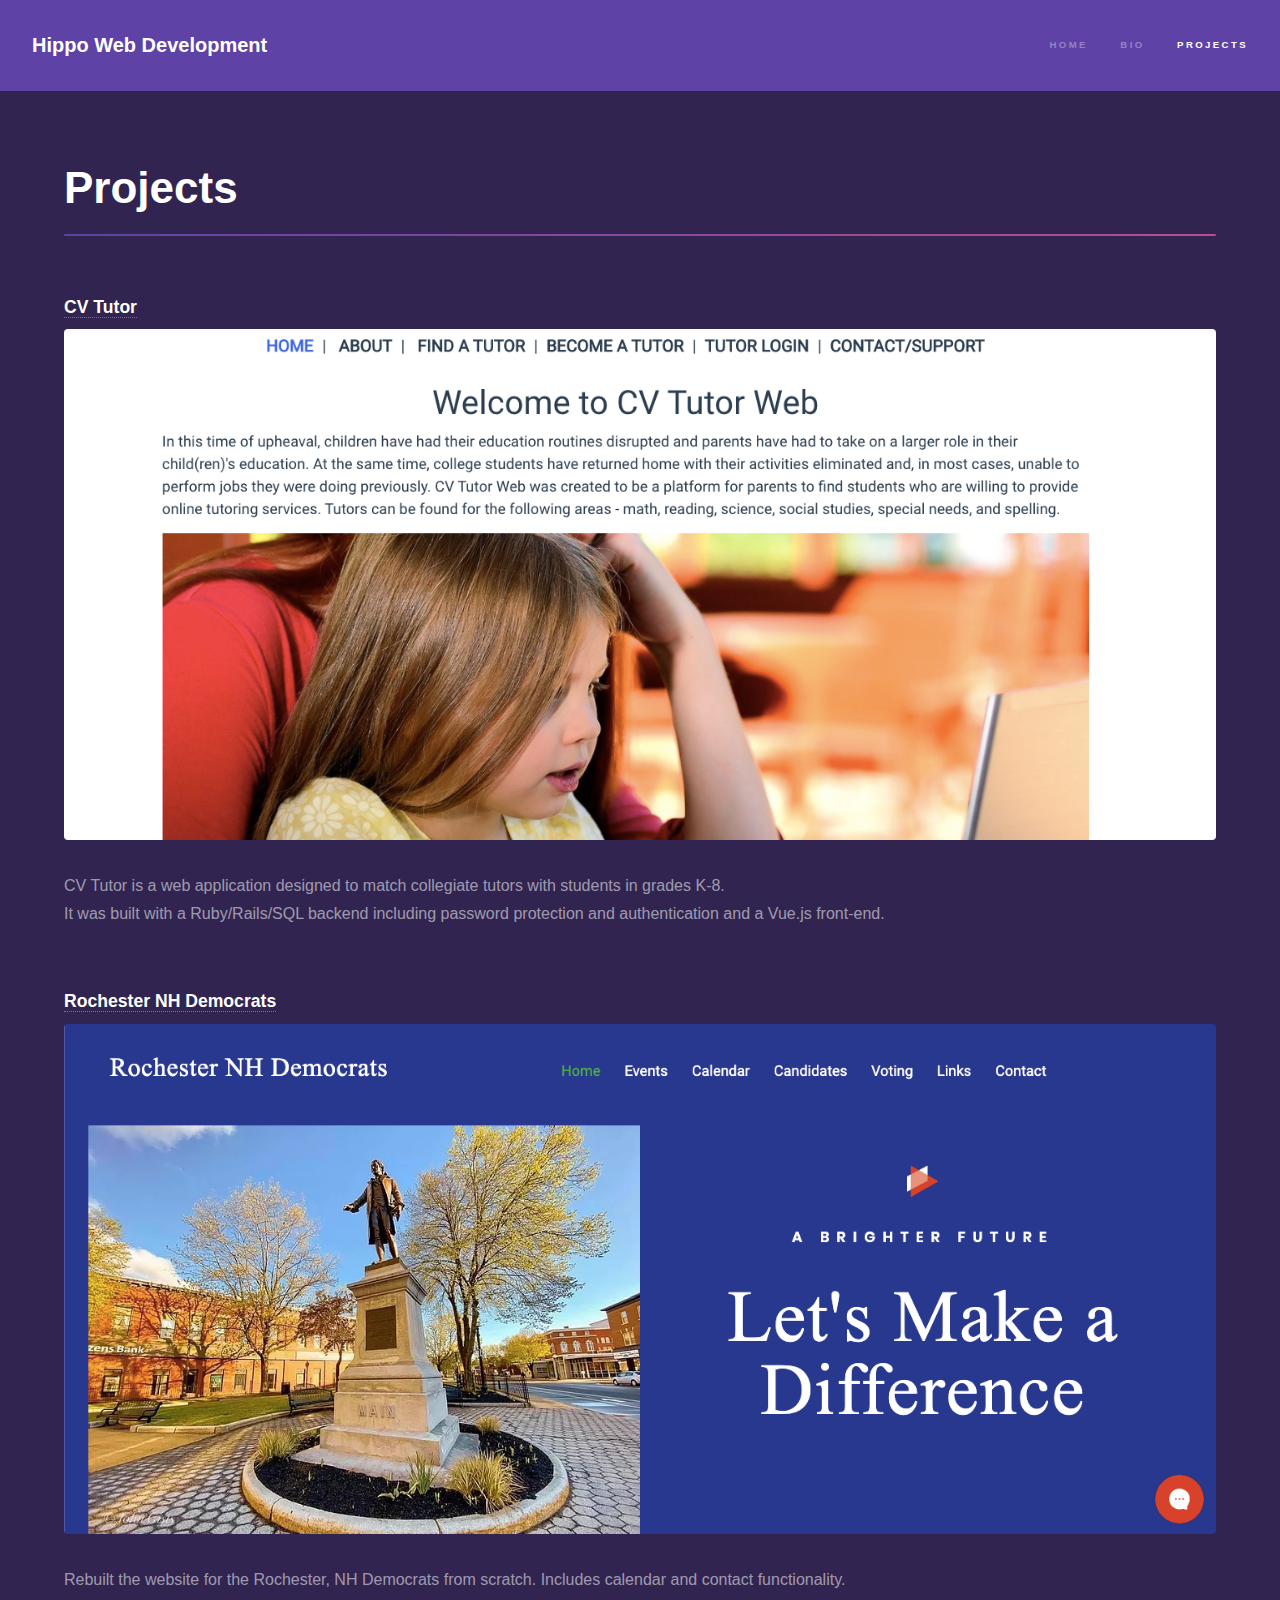
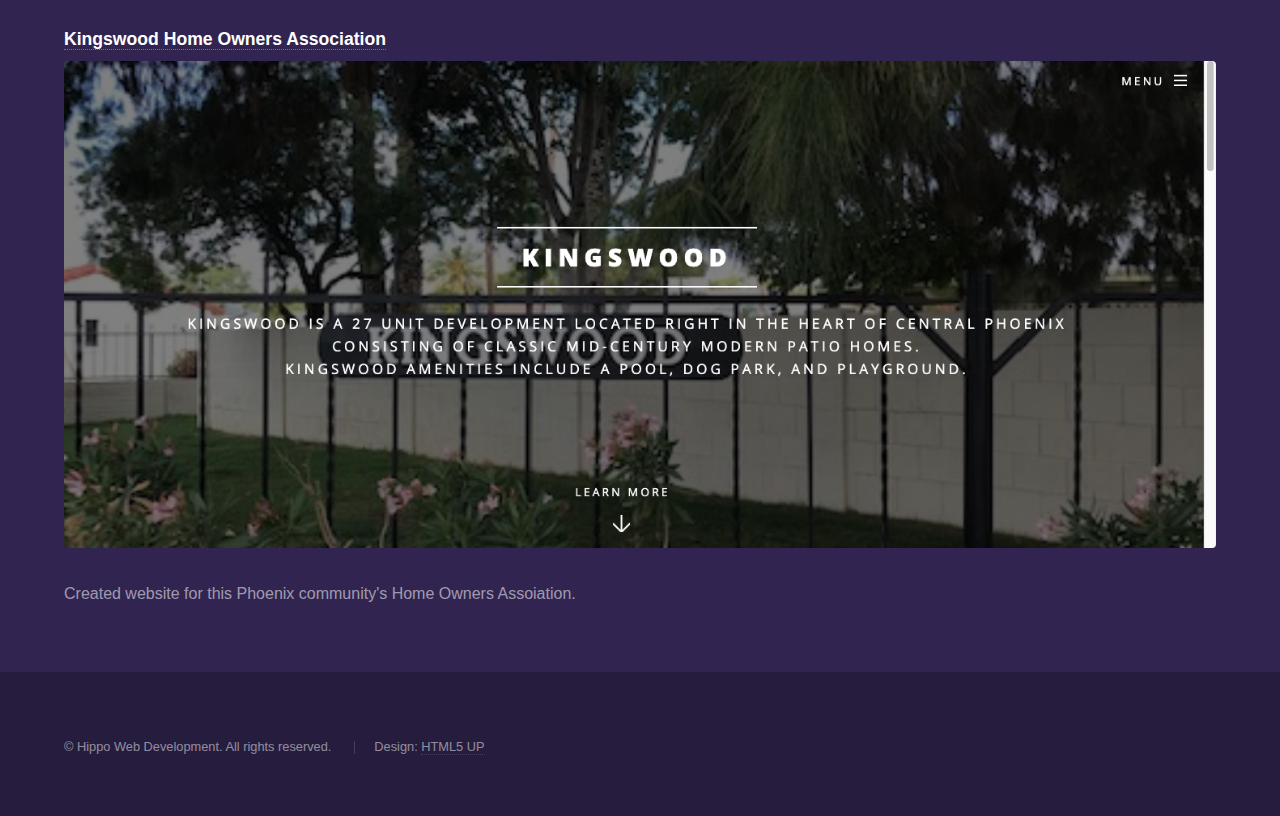
==== projects.html @ 461ee704 "Initial commit" ====
<!DOCTYPE html>
<!--
	Hyperspace by HTML5 UP
	html5up.net | @ajlkn
	Free for personal and commercial use under the CCA 3.0 license (html5up.net/license)
-->
<html>
	<head>
		<title>Bio</title>
		<meta charset="utf-8" />
		<meta
			name="viewport"
			content="width=device-width, initial-scale=1, user-scalable=no"
		/>
		<link rel="stylesheet" href="assets/css/main.css" />
		<noscript
			><link rel="stylesheet" href="assets/css/noscript.css"
		/></noscript>
	</head>
	<body class="is-preload">
		<!-- Header -->
		<header id="header">
			<a href="/" class="title">Hippo Web Development</a>
			<nav>
				<ul>
					<li><a href="/">Home</a></li>
					<li><a href="bio.html" >Bio</a></li>
					<li><a href="projects.html " class="active">Projects</a></li>
				</ul>
			</nav>
		</header>

		<!-- Wrapper -->
		<div id="wrapper">
			<!-- Main -->
			<section id="main" class="wrapper">
				<div class="inner">
          <h1 class="major">Projects</h1>
          <h3><a href="https://cv-tutor-web.netlify.app" target="_blank" rel="noopener noreferrer">CV Tutor</a></h3>
					<span class="image fit"
						><img src="images/CVTutorHome.png" alt=""
					/></span>
					<p>
						CV Tutor is a web application designed to match collegiate tutors
						with students in grades K-8. </br>
						It was built with a Ruby/Rails/SQL backend including password
						protection and authentication and a Vue.js front-end.
          </p>
        </br>
        <h3><a href="https://www.rochesternhdems.net" target="_blank" rel="noopener noreferrer">Rochester NH Democrats</a></h3>
        <span class="image fit"
        ><img src="images/RochesterDems.png" alt=""/></span>
          <p>
          Rebuilt the website for the Rochester, NH Democrats from scratch. Includes calendar and contact functionality.
          </p>
      </ br>
      <h3><a href="https://kingswoodHOA.netlify.app" target="_blank" rel="noopener noreferrer">
        Kingswood Home Owners Association</a></h3>
      <span class="image fit"
      ><img src="images/Kingswood.png" alt=""/></span>
        <p>
          Created website for this Phoenix community's Home Owners Assoiation.
        </p>
				</div>
			</section>
		</div>

		<!-- Footer -->
		<footer id="footer" class="wrapper alt" color="ffffff8c" >
			<div class="inner">
				<ul class="menu">
					<li>&copy; Hippo Web Development. All rights reserved.</li>
					<li>Design: <a href="http://html5up.net">HTML5 UP</a></li>
				</ul>
			</div>
		</footer>

		<!-- Scripts -->
		<script src="assets/js/jquery.min.js"></script>
		<script src="assets/js/jquery.scrollex.min.js"></script>
		<script src="assets/js/jquery.scrolly.min.js"></script>
		<script src="assets/js/browser.min.js"></script>
		<script src="assets/js/breakpoints.min.js"></script>
		<script src="assets/js/util.js"></script>
		<script src="assets/js/main.js"></script>
	</body>
</html>
---- assets/css/main.css ----
@import url(font-awesome.min.css);

/*
	Hyperspace by HTML5 UP
	html5up.net | @ajlkn
	Free for personal and commercial use under the CCA 3.0 license (html5up.net/license)
*/

html,
body,
div,
span,
applet,
object,
iframe,
h1,
h2,
h3,
h4,
h5,
h6,
p,
blockquote,
pre,
a,
abbr,
acronym,
address,
big,
cite,
code,
del,
dfn,
em,
img,
ins,
kbd,
q,
s,
samp,
small,
strike,
strong,
sub,
sup,
tt,
var,
b,
u,
i,
center,
dl,
dt,
dd,
ol,
ul,
li,
fieldset,
form,
label,
legend,
table,
caption,
tbody,
tfoot,
thead,
tr,
th,
td,
article,
aside,
canvas,
details,
embed,
figure,
figcaption,
footer,
header,
hgroup,
menu,
nav,
output,
ruby,
section,
summary,
time,
mark,
audio,
video {
	margin: 0;
	padding: 0;
	border: 0;
	font-size: 100%;
	font: inherit;
	vertical-align: baseline;
}

article,
aside,
details,
figcaption,
figure,
footer,
header,
hgroup,
menu,
nav,
section {
	display: block;
}

body {
	line-height: 1;
}

ol,
ul {
	list-style: none;
}

blockquote,
q {
	quotes: none;
}

blockquote:before,
blockquote:after,
q:before,
q:after {
	content: "";
	content: none;
}

table {
	border-collapse: collapse;
	border-spacing: 0;
}

body {
	-webkit-text-size-adjust: none;
}

mark {
	background-color: transparent;
	color: inherit;
}

input::-moz-focus-inner {
	border: 0;
	padding: 0;
}

input,
select,
textarea {
	-moz-appearance: none;
	-webkit-appearance: none;
	-ms-appearance: none;
	appearance: none;
}

/* Basic */

@-ms-viewport {
	width: device-width;
}

body {
	-ms-overflow-style: scrollbar;
}

@media screen and (max-width: 480px) {
	html,
	body {
		min-width: 320px;
	}
}

html {
	box-sizing: border-box;
}

*,
*:before,
*:after {
	box-sizing: inherit;
}

body {
	background: #312450;
}

body.is-preload *,
body.is-preload *:before,
body.is-preload *:after {
	-moz-animation: none !important;
	-webkit-animation: none !important;
	-ms-animation: none !important;
	animation: none !important;
	-moz-transition: none !important;
	-webkit-transition: none !important;
	-ms-transition: none !important;
	transition: none !important;
}

/* Type */

body,
input,
select,
textarea {
	color: rgba(255, 255, 255, 0.55);
	font-family: Arial, Helvetica, sans-serif;
	font-size: 16.5pt;
	font-weight: normal;
	line-height: 1.75;
}

@media screen and (max-width: 1680px) {
	body,
	input,
	select,
	textarea {
		font-size: 13pt;
	}
}

@media screen and (max-width: 1280px) {
	body,
	input,
	select,
	textarea {
		font-size: 12pt;
	}
}

@media screen and (max-width: 360px) {
	body,
	input,
	select,
	textarea {
		font-size: 11pt;
	}
}

a {
	-moz-transition: color 0.2s ease, border-bottom-color 0.2s ease;
	-webkit-transition: color 0.2s ease, border-bottom-color 0.2s ease;
	-ms-transition: color 0.2s ease, border-bottom-color 0.2s ease;
	transition: color 0.2s ease, border-bottom-color 0.2s ease;
	border-bottom: dotted 1px rgba(255, 255, 255, 0.35);
	color: inherit;
	text-decoration: none;
}

a:hover {
	border-bottom-color: transparent;
	color: #ffffff;
}

strong,
b {
	color: #ffffff;
	font-weight: bold;
}

em,
i {
	font-style: italic;
}

p {
	margin: 0 0 2em 0;
}

h1,
h2,
h3,
h4,
h5,
h6 {
	color: #ffffff;
	font-weight: bold;
	line-height: 1.5;
	margin: 0 0 0.5em 0;
}

h1 a,
h2 a,
h3 a,
h4 a,
h5 a,
h6 a {
	color: inherit;
	text-decoration: none;
}

h1 {
	font-size: 2.75em;
}

h1.major {
	margin: 0 0 1.3em 0;
	position: relative;
	padding-bottom: 0.35em;
}

h1.major:after {
	background-image: -moz-linear-gradient(to right, #5e42a6, #b74e91);
	background-image: -webkit-linear-gradient(to right, #5e42a6, #b74e91);
	background-image: -ms-linear-gradient(to right, #5e42a6, #b74e91);
	background-image: linear-gradient(to right, #5e42a6, #b74e91);
	-moz-transition: max-width 0.2s ease;
	-webkit-transition: max-width 0.2s ease;
	-ms-transition: max-width 0.2s ease;
	transition: max-width 0.2s ease;
	border-radius: 0.2em;
	bottom: 0;
	content: "";
	height: 0.05em;
	position: absolute;
	right: 0;
	width: 100%;
}

h2 {
	font-size: 1.75em;
}

h3 {
	font-size: 1.1em;
}

h4 {
	font-size: 1em;
}

h5 {
	font-size: 0.8em;
}

h6 {
	font-size: 0.6em;
}

@media screen and (max-width: 736px) {
	h1 {
		font-size: 2em;
	}

	h2 {
		font-size: 1.25em;
	}

	h3 {
		font-size: 1em;
	}

	h4 {
		font-size: 0.8em;
	}

	h5 {
		font-size: 0.6em;
	}

	h6 {
		font-size: 0.6em;
	}
}

sub {
	font-size: 0.8em;
	position: relative;
	top: 0.5em;
}

sup {
	font-size: 0.8em;
	position: relative;
	top: -0.5em;
}

blockquote {
	border-left: solid 4px rgba(255, 255, 255, 0.15);
	font-style: italic;
	margin: 0 0 2em 0;
	padding: 0.5em 0 0.5em 2em;
}

code {
	background: rgba(255, 255, 255, 0.05);
	border-radius: 0.25em;
	border: solid 1px rgba(255, 255, 255, 0.15);
	font-family: "Courier New", monospace;
	font-size: 0.9em;
	margin: 0 0.25em;
	padding: 0.25em 0.65em;
}

pre {
	-webkit-overflow-scrolling: touch;
	font-family: "Courier New", monospace;
	font-size: 0.9em;
	margin: 0 0 2em 0;
}

pre code {
	display: block;
	line-height: 1.75em;
	padding: 1em 1.5em;
	overflow-x: auto;
}

hr {
	border: 0;
	border-bottom: solid 1px rgba(255, 255, 255, 0.15);
	margin: 2em 0;
}

hr.major {
	margin: 3em 0;
}

.align-left {
	text-align: left;
}

.align-center {
	text-align: center;
}

.align-right {
	text-align: right;
}

/* Row */

.row {
	display: flex;
	flex-wrap: wrap;
	box-sizing: border-box;
	align-items: stretch;
}

.row > * {
	box-sizing: border-box;
}

.row.gtr-uniform > * > :last-child {
	margin-bottom: 0;
}

.row.aln-left {
	justify-content: flex-start;
}

.row.aln-center {
	justify-content: center;
}

.row.aln-right {
	justify-content: flex-end;
}

.row.aln-top {
	align-items: flex-start;
}

.row.aln-middle {
	align-items: center;
}

.row.aln-bottom {
	align-items: flex-end;
}

.row > .imp {
	order: -1;
}

.row > .col-1 {
	width: 8.3333333333%;
}

.row > .off-1 {
	margin-left: 8.3333333333%;
}

.row > .col-2 {
	width: 16.6666666667%;
}

.row > .off-2 {
	margin-left: 16.6666666667%;
}

.row > .col-3 {
	width: 25%;
}

.row > .off-3 {
	margin-left: 25%;
}

.row > .col-4 {
	width: 33.3333333333%;
}

.row > .off-4 {
	margin-left: 33.3333333333%;
}

.row > .col-5 {
	width: 41.6666666667%;
}

.row > .off-5 {
	margin-left: 41.6666666667%;
}

.row > .col-6 {
	width: 50%;
}

.row > .off-6 {
	margin-left: 50%;
}

.row > .col-7 {
	width: 58.3333333333%;
}

.row > .off-7 {
	margin-left: 58.3333333333%;
}

.row > .col-8 {
	width: 66.6666666667%;
}

.row > .off-8 {
	margin-left: 66.6666666667%;
}

.row > .col-9 {
	width: 75%;
}

.row > .off-9 {
	margin-left: 75%;
}

.row > .col-10 {
	width: 83.3333333333%;
}

.row > .off-10 {
	margin-left: 83.3333333333%;
}

.row > .col-11 {
	width: 91.6666666667%;
}

.row > .off-11 {
	margin-left: 91.6666666667%;
}

.row > .col-12 {
	width: 100%;
}

.row > .off-12 {
	margin-left: 100%;
}

.row.gtr-0 {
	margin-top: 0;
	margin-left: 0em;
}

.row.gtr-0 > * {
	padding: 0 0 0 0em;
}

.row.gtr-0.gtr-uniform {
	margin-top: 0em;
}

.row.gtr-0.gtr-uniform > * {
	padding-top: 0em;
}

.row.gtr-25 {
	margin-top: 0;
	margin-left: -0.375em;
}

.row.gtr-25 > * {
	padding: 0 0 0 0.375em;
}

.row.gtr-25.gtr-uniform {
	margin-top: -0.375em;
}

.row.gtr-25.gtr-uniform > * {
	padding-top: 0.375em;
}

.row.gtr-50 {
	margin-top: 0;
	margin-left: -0.75em;
}

.row.gtr-50 > * {
	padding: 0 0 0 0.75em;
}

.row.gtr-50.gtr-uniform {
	margin-top: -0.75em;
}

.row.gtr-50.gtr-uniform > * {
	padding-top: 0.75em;
}

.row {
	margin-top: 0;
	margin-left: -1.5em;
}

.row > * {
	padding: 0 0 0 1.5em;
}

.row.gtr-uniform {
	margin-top: -1.5em;
}

.row.gtr-uniform > * {
	padding-top: 1.5em;
}

.row.gtr-150 {
	margin-top: 0;
	margin-left: -2.25em;
}

.row.gtr-150 > * {
	padding: 0 0 0 2.25em;
}

.row.gtr-150.gtr-uniform {
	margin-top: -2.25em;
}

.row.gtr-150.gtr-uniform > * {
	padding-top: 2.25em;
}

.row.gtr-200 {
	margin-top: 0;
	margin-left: -3em;
}

.row.gtr-200 > * {
	padding: 0 0 0 3em;
}

.row.gtr-200.gtr-uniform {
	margin-top: -3em;
}

.row.gtr-200.gtr-uniform > * {
	padding-top: 3em;
}

@media screen and (max-width: 1680px) {
	.row {
		display: flex;
		flex-wrap: wrap;
		box-sizing: border-box;
		align-items: stretch;
	}

	.row > * {
		box-sizing: border-box;
	}

	.row.gtr-uniform > * > :last-child {
		margin-bottom: 0;
	}

	.row.aln-left {
		justify-content: flex-start;
	}

	.row.aln-center {
		justify-content: center;
	}

	.row.aln-right {
		justify-content: flex-end;
	}

	.row.aln-top {
		align-items: flex-start;
	}

	.row.aln-middle {
		align-items: center;
	}

	.row.aln-bottom {
		align-items: flex-end;
	}

	.row > .imp-xlarge {
		order: -1;
	}

	.row > .col-1-xlarge {
		width: 8.3333333333%;
	}

	.row > .off-1-xlarge {
		margin-left: 8.3333333333%;
	}

	.row > .col-2-xlarge {
		width: 16.6666666667%;
	}

	.row > .off-2-xlarge {
		margin-left: 16.6666666667%;
	}

	.row > .col-3-xlarge {
		width: 25%;
	}

	.row > .off-3-xlarge {
		margin-left: 25%;
	}

	.row > .col-4-xlarge {
		width: 33.3333333333%;
	}

	.row > .off-4-xlarge {
		margin-left: 33.3333333333%;
	}

	.row > .col-5-xlarge {
		width: 41.6666666667%;
	}

	.row > .off-5-xlarge {
		margin-left: 41.6666666667%;
	}

	.row > .col-6-xlarge {
		width: 50%;
	}

	.row > .off-6-xlarge {
		margin-left: 50%;
	}

	.row > .col-7-xlarge {
		width: 58.3333333333%;
	}

	.row > .off-7-xlarge {
		margin-left: 58.3333333333%;
	}

	.row > .col-8-xlarge {
		width: 66.6666666667%;
	}

	.row > .off-8-xlarge {
		margin-left: 66.6666666667%;
	}

	.row > .col-9-xlarge {
		width: 75%;
	}

	.row > .off-9-xlarge {
		margin-left: 75%;
	}

	.row > .col-10-xlarge {
		width: 83.3333333333%;
	}

	.row > .off-10-xlarge {
		margin-left: 83.3333333333%;
	}

	.row > .col-11-xlarge {
		width: 91.6666666667%;
	}

	.row > .off-11-xlarge {
		margin-left: 91.6666666667%;
	}

	.row > .col-12-xlarge {
		width: 100%;
	}

	.row > .off-12-xlarge {
		margin-left: 100%;
	}

	.row.gtr-0 {
		margin-top: 0;
		margin-left: 0em;
	}

	.row.gtr-0 > * {
		padding: 0 0 0 0em;
	}

	.row.gtr-0.gtr-uniform {
		margin-top: 0em;
	}

	.row.gtr-0.gtr-uniform > * {
		padding-top: 0em;
	}

	.row.gtr-25 {
		margin-top: 0;
		margin-left: -0.375em;
	}

	.row.gtr-25 > * {
		padding: 0 0 0 0.375em;
	}

	.row.gtr-25.gtr-uniform {
		margin-top: -0.375em;
	}

	.row.gtr-25.gtr-uniform > * {
		padding-top: 0.375em;
	}

	.row.gtr-50 {
		margin-top: 0;
		margin-left: -0.75em;
	}

	.row.gtr-50 > * {
		padding: 0 0 0 0.75em;
	}

	.row.gtr-50.gtr-uniform {
		margin-top: -0.75em;
	}

	.row.gtr-50.gtr-uniform > * {
		padding-top: 0.75em;
	}

	.row {
		margin-top: 0;
		margin-left: -1.5em;
	}

	.row > * {
		padding: 0 0 0 1.5em;
	}

	.row.gtr-uniform {
		margin-top: -1.5em;
	}

	.row.gtr-uniform > * {
		padding-top: 1.5em;
	}

	.row.gtr-150 {
		margin-top: 0;
		margin-left: -2.25em;
	}

	.row.gtr-150 > * {
		padding: 0 0 0 2.25em;
	}

	.row.gtr-150.gtr-uniform {
		margin-top: -2.25em;
	}

	.row.gtr-150.gtr-uniform > * {
		padding-top: 2.25em;
	}

	.row.gtr-200 {
		margin-top: 0;
		margin-left: -3em;
	}

	.row.gtr-200 > * {
		padding: 0 0 0 3em;
	}

	.row.gtr-200.gtr-uniform {
		margin-top: -3em;
	}

	.row.gtr-200.gtr-uniform > * {
		padding-top: 3em;
	}
}

@media screen and (max-width: 1280px) {
	.row {
		display: flex;
		flex-wrap: wrap;
		box-sizing: border-box;
		align-items: stretch;
	}

	.row > * {
		box-sizing: border-box;
	}

	.row.gtr-uniform > * > :last-child {
		margin-bottom: 0;
	}

	.row.aln-left {
		justify-content: flex-start;
	}

	.row.aln-center {
		justify-content: center;
	}

	.row.aln-right {
		justify-content: flex-end;
	}

	.row.aln-top {
		align-items: flex-start;
	}

	.row.aln-middle {
		align-items: center;
	}

	.row.aln-bottom {
		align-items: flex-end;
	}

	.row > .imp-large {
		order: -1;
	}

	.row > .col-1-large {
		width: 8.3333333333%;
	}

	.row > .off-1-large {
		margin-left: 8.3333333333%;
	}

	.row > .col-2-large {
		width: 16.6666666667%;
	}

	.row > .off-2-large {
		margin-left: 16.6666666667%;
	}

	.row > .col-3-large {
		width: 25%;
	}

	.row > .off-3-large {
		margin-left: 25%;
	}

	.row > .col-4-large {
		width: 33.3333333333%;
	}

	.row > .off-4-large {
		margin-left: 33.3333333333%;
	}

	.row > .col-5-large {
		width: 41.6666666667%;
	}

	.row > .off-5-large {
		margin-left: 41.6666666667%;
	}

	.row > .col-6-large {
		width: 50%;
	}

	.row > .off-6-large {
		margin-left: 50%;
	}

	.row > .col-7-large {
		width: 58.3333333333%;
	}

	.row > .off-7-large {
		margin-left: 58.3333333333%;
	}

	.row > .col-8-large {
		width: 66.6666666667%;
	}

	.row > .off-8-large {
		margin-left: 66.6666666667%;
	}

	.row > .col-9-large {
		width: 75%;
	}

	.row > .off-9-large {
		margin-left: 75%;
	}

	.row > .col-10-large {
		width: 83.3333333333%;
	}

	.row > .off-10-large {
		margin-left: 83.3333333333%;
	}

	.row > .col-11-large {
		width: 91.6666666667%;
	}

	.row > .off-11-large {
		margin-left: 91.6666666667%;
	}

	.row > .col-12-large {
		width: 100%;
	}

	.row > .off-12-large {
		margin-left: 100%;
	}

	.row.gtr-0 {
		margin-top: 0;
		margin-left: 0em;
	}

	.row.gtr-0 > * {
		padding: 0 0 0 0em;
	}

	.row.gtr-0.gtr-uniform {
		margin-top: 0em;
	}

	.row.gtr-0.gtr-uniform > * {
		padding-top: 0em;
	}

	.row.gtr-25 {
		margin-top: 0;
		margin-left: -0.375em;
	}

	.row.gtr-25 > * {
		padding: 0 0 0 0.375em;
	}

	.row.gtr-25.gtr-uniform {
		margin-top: -0.375em;
	}

	.row.gtr-25.gtr-uniform > * {
		padding-top: 0.375em;
	}

	.row.gtr-50 {
		margin-top: 0;
		margin-left: -0.75em;
	}

	.row.gtr-50 > * {
		padding: 0 0 0 0.75em;
	}

	.row.gtr-50.gtr-uniform {
		margin-top: -0.75em;
	}

	.row.gtr-50.gtr-uniform > * {
		padding-top: 0.75em;
	}

	.row {
		margin-top: 0;
		margin-left: -1.5em;
	}

	.row > * {
		padding: 0 0 0 1.5em;
	}

	.row.gtr-uniform {
		margin-top: -1.5em;
	}

	.row.gtr-uniform > * {
		padding-top: 1.5em;
	}

	.row.gtr-150 {
		margin-top: 0;
		margin-left: -2.25em;
	}

	.row.gtr-150 > * {
		padding: 0 0 0 2.25em;
	}

	.row.gtr-150.gtr-uniform {
		margin-top: -2.25em;
	}

	.row.gtr-150.gtr-uniform > * {
		padding-top: 2.25em;
	}

	.row.gtr-200 {
		margin-top: 0;
		margin-left: -3em;
	}

	.row.gtr-200 > * {
		padding: 0 0 0 3em;
	}

	.row.gtr-200.gtr-uniform {
		margin-top: -3em;
	}

	.row.gtr-200.gtr-uniform > * {
		padding-top: 3em;
	}
}

@media screen and (max-width: 980px) {
	.row {
		display: flex;
		flex-wrap: wrap;
		box-sizing: border-box;
		align-items: stretch;
	}

	.row > * {
		box-sizing: border-box;
	}

	.row.gtr-uniform > * > :last-child {
		margin-bottom: 0;
	}

	.row.aln-left {
		justify-content: flex-start;
	}

	.row.aln-center {
		justify-content: center;
	}

	.row.aln-right {
		justify-content: flex-end;
	}

	.row.aln-top {
		align-items: flex-start;
	}

	.row.aln-middle {
		align-items: center;
	}

	.row.aln-bottom {
		align-items: flex-end;
	}

	.row > .imp-medium {
		order: -1;
	}

	.row > .col-1-medium {
		width: 8.3333333333%;
	}

	.row > .off-1-medium {
		margin-left: 8.3333333333%;
	}

	.row > .col-2-medium {
		width: 16.6666666667%;
	}

	.row > .off-2-medium {
		margin-left: 16.6666666667%;
	}

	.row > .col-3-medium {
		width: 25%;
	}

	.row > .off-3-medium {
		margin-left: 25%;
	}

	.row > .col-4-medium {
		width: 33.3333333333%;
	}

	.row > .off-4-medium {
		margin-left: 33.3333333333%;
	}

	.row > .col-5-medium {
		width: 41.6666666667%;
	}

	.row > .off-5-medium {
		margin-left: 41.6666666667%;
	}

	.row > .col-6-medium {
		width: 50%;
	}

	.row > .off-6-medium {
		margin-left: 50%;
	}

	.row > .col-7-medium {
		width: 58.3333333333%;
	}

	.row > .off-7-medium {
		margin-left: 58.3333333333%;
	}

	.row > .col-8-medium {
		width: 66.6666666667%;
	}

	.row > .off-8-medium {
		margin-left: 66.6666666667%;
	}

	.row > .col-9-medium {
		width: 75%;
	}

	.row > .off-9-medium {
		margin-left: 75%;
	}

	.row > .col-10-medium {
		width: 83.3333333333%;
	}

	.row > .off-10-medium {
		margin-left: 83.3333333333%;
	}

	.row > .col-11-medium {
		width: 91.6666666667%;
	}

	.row > .off-11-medium {
		margin-left: 91.6666666667%;
	}

	.row > .col-12-medium {
		width: 100%;
	}

	.row > .off-12-medium {
		margin-left: 100%;
	}

	.row.gtr-0 {
		margin-top: 0;
		margin-left: 0em;
	}

	.row.gtr-0 > * {
		padding: 0 0 0 0em;
	}

	.row.gtr-0.gtr-uniform {
		margin-top: 0em;
	}

	.row.gtr-0.gtr-uniform > * {
		padding-top: 0em;
	}

	.row.gtr-25 {
		margin-top: 0;
		margin-left: -0.375em;
	}

	.row.gtr-25 > * {
		padding: 0 0 0 0.375em;
	}

	.row.gtr-25.gtr-uniform {
		margin-top: -0.375em;
	}

	.row.gtr-25.gtr-uniform > * {
		padding-top: 0.375em;
	}

	.row.gtr-50 {
		margin-top: 0;
		margin-left: -0.75em;
	}

	.row.gtr-50 > * {
		padding: 0 0 0 0.75em;
	}

	.row.gtr-50.gtr-uniform {
		margin-top: -0.75em;
	}

	.row.gtr-50.gtr-uniform > * {
		padding-top: 0.75em;
	}

	.row {
		margin-top: 0;
		margin-left: -1.5em;
	}

	.row > * {
		padding: 0 0 0 1.5em;
	}

	.row.gtr-uniform {
		margin-top: -1.5em;
	}

	.row.gtr-uniform > * {
		padding-top: 1.5em;
	}

	.row.gtr-150 {
		margin-top: 0;
		margin-left: -2.25em;
	}

	.row.gtr-150 > * {
		padding: 0 0 0 2.25em;
	}

	.row.gtr-150.gtr-uniform {
		margin-top: -2.25em;
	}

	.row.gtr-150.gtr-uniform > * {
		padding-top: 2.25em;
	}

	.row.gtr-200 {
		margin-top: 0;
		margin-left: -3em;
	}

	.row.gtr-200 > * {
		padding: 0 0 0 3em;
	}

	.row.gtr-200.gtr-uniform {
		margin-top: -3em;
	}

	.row.gtr-200.gtr-uniform > * {
		padding-top: 3em;
	}
}

@media screen and (max-width: 736px) {
	.row {
		display: flex;
		flex-wrap: wrap;
		box-sizing: border-box;
		align-items: stretch;
	}

	.row > * {
		box-sizing: border-box;
	}

	.row.gtr-uniform > * > :last-child {
		margin-bottom: 0;
	}

	.row.aln-left {
		justify-content: flex-start;
	}

	.row.aln-center {
		justify-content: center;
	}

	.row.aln-right {
		justify-content: flex-end;
	}

	.row.aln-top {
		align-items: flex-start;
	}

	.row.aln-middle {
		align-items: center;
	}

	.row.aln-bottom {
		align-items: flex-end;
	}

	.row > .imp-small {
		order: -1;
	}

	.row > .col-1-small {
		width: 8.3333333333%;
	}

	.row > .off-1-small {
		margin-left: 8.3333333333%;
	}

	.row > .col-2-small {
		width: 16.6666666667%;
	}

	.row > .off-2-small {
		margin-left: 16.6666666667%;
	}

	.row > .col-3-small {
		width: 25%;
	}

	.row > .off-3-small {
		margin-left: 25%;
	}

	.row > .col-4-small {
		width: 33.3333333333%;
	}

	.row > .off-4-small {
		margin-left: 33.3333333333%;
	}

	.row > .col-5-small {
		width: 41.6666666667%;
	}

	.row > .off-5-small {
		margin-left: 41.6666666667%;
	}

	.row > .col-6-small {
		width: 50%;
	}

	.row > .off-6-small {
		margin-left: 50%;
	}

	.row > .col-7-small {
		width: 58.3333333333%;
	}

	.row > .off-7-small {
		margin-left: 58.3333333333%;
	}

	.row > .col-8-small {
		width: 66.6666666667%;
	}

	.row > .off-8-small {
		margin-left: 66.6666666667%;
	}

	.row > .col-9-small {
		width: 75%;
	}

	.row > .off-9-small {
		margin-left: 75%;
	}

	.row > .col-10-small {
		width: 83.3333333333%;
	}

	.row > .off-10-small {
		margin-left: 83.3333333333%;
	}

	.row > .col-11-small {
		width: 91.6666666667%;
	}

	.row > .off-11-small {
		margin-left: 91.6666666667%;
	}

	.row > .col-12-small {
		width: 100%;
	}

	.row > .off-12-small {
		margin-left: 100%;
	}

	.row.gtr-0 {
		margin-top: 0;
		margin-left: 0em;
	}

	.row.gtr-0 > * {
		padding: 0 0 0 0em;
	}

	.row.gtr-0.gtr-uniform {
		margin-top: 0em;
	}

	.row.gtr-0.gtr-uniform > * {
		padding-top: 0em;
	}

	.row.gtr-25 {
		margin-top: 0;
		margin-left: -0.375em;
	}

	.row.gtr-25 > * {
		padding: 0 0 0 0.375em;
	}

	.row.gtr-25.gtr-uniform {
		margin-top: -0.375em;
	}

	.row.gtr-25.gtr-uniform > * {
		padding-top: 0.375em;
	}

	.row.gtr-50 {
		margin-top: 0;
		margin-left: -0.75em;
	}

	.row.gtr-50 > * {
		padding: 0 0 0 0.75em;
	}

	.row.gtr-50.gtr-uniform {
		margin-top: -0.75em;
	}

	.row.gtr-50.gtr-uniform > * {
		padding-top: 0.75em;
	}

	.row {
		margin-top: 0;
		margin-left: -1.5em;
	}

	.row > * {
		padding: 0 0 0 1.5em;
	}

	.row.gtr-uniform {
		margin-top: -1.5em;
	}

	.row.gtr-uniform > * {
		padding-top: 1.5em;
	}

	.row.gtr-150 {
		margin-top: 0;
		margin-left: -2.25em;
	}

	.row.gtr-150 > * {
		padding: 0 0 0 2.25em;
	}

	.row.gtr-150.gtr-uniform {
		margin-top: -2.25em;
	}

	.row.gtr-150.gtr-uniform > * {
		padding-top: 2.25em;
	}

	.row.gtr-200 {
		margin-top: 0;
		margin-left: -3em;
	}

	.row.gtr-200 > * {
		padding: 0 0 0 3em;
	}

	.row.gtr-200.gtr-uniform {
		margin-top: -3em;
	}

	.row.gtr-200.gtr-uniform > * {
		padding-top: 3em;
	}
}

@media screen and (max-width: 480px) {
	.row {
		display: flex;
		flex-wrap: wrap;
		box-sizing: border-box;
		align-items: stretch;
	}

	.row > * {
		box-sizing: border-box;
	}

	.row.gtr-uniform > * > :last-child {
		margin-bottom: 0;
	}

	.row.aln-left {
		justify-content: flex-start;
	}

	.row.aln-center {
		justify-content: center;
	}

	.row.aln-right {
		justify-content: flex-end;
	}

	.row.aln-top {
		align-items: flex-start;
	}

	.row.aln-middle {
		align-items: center;
	}

	.row.aln-bottom {
		align-items: flex-end;
	}

	.row > .imp-xsmall {
		order: -1;
	}

	.row > .col-1-xsmall {
		width: 8.3333333333%;
	}

	.row > .off-1-xsmall {
		margin-left: 8.3333333333%;
	}

	.row > .col-2-xsmall {
		width: 16.6666666667%;
	}

	.row > .off-2-xsmall {
		margin-left: 16.6666666667%;
	}

	.row > .col-3-xsmall {
		width: 25%;
	}

	.row > .off-3-xsmall {
		margin-left: 25%;
	}

	.row > .col-4-xsmall {
		width: 33.3333333333%;
	}

	.row > .off-4-xsmall {
		margin-left: 33.3333333333%;
	}

	.row > .col-5-xsmall {
		width: 41.6666666667%;
	}

	.row > .off-5-xsmall {
		margin-left: 41.6666666667%;
	}

	.row > .col-6-xsmall {
		width: 50%;
	}

	.row > .off-6-xsmall {
		margin-left: 50%;
	}

	.row > .col-7-xsmall {
		width: 58.3333333333%;
	}

	.row > .off-7-xsmall {
		margin-left: 58.3333333333%;
	}

	.row > .col-8-xsmall {
		width: 66.6666666667%;
	}

	.row > .off-8-xsmall {
		margin-left: 66.6666666667%;
	}

	.row > .col-9-xsmall {
		width: 75%;
	}

	.row > .off-9-xsmall {
		margin-left: 75%;
	}

	.row > .col-10-xsmall {
		width: 83.3333333333%;
	}

	.row > .off-10-xsmall {
		margin-left: 83.3333333333%;
	}

	.row > .col-11-xsmall {
		width: 91.6666666667%;
	}

	.row > .off-11-xsmall {
		margin-left: 91.6666666667%;
	}

	.row > .col-12-xsmall {
		width: 100%;
	}

	.row > .off-12-xsmall {
		margin-left: 100%;
	}

	.row.gtr-0 {
		margin-top: 0;
		margin-left: 0em;
	}

	.row.gtr-0 > * {
		padding: 0 0 0 0em;
	}

	.row.gtr-0.gtr-uniform {
		margin-top: 0em;
	}

	.row.gtr-0.gtr-uniform > * {
		padding-top: 0em;
	}

	.row.gtr-25 {
		margin-top: 0;
		margin-left: -0.375em;
	}

	.row.gtr-25 > * {
		padding: 0 0 0 0.375em;
	}

	.row.gtr-25.gtr-uniform {
		margin-top: -0.375em;
	}

	.row.gtr-25.gtr-uniform > * {
		padding-top: 0.375em;
	}

	.row.gtr-50 {
		margin-top: 0;
		margin-left: -0.75em;
	}

	.row.gtr-50 > * {
		padding: 0 0 0 0.75em;
	}

	.row.gtr-50.gtr-uniform {
		margin-top: -0.75em;
	}

	.row.gtr-50.gtr-uniform > * {
		padding-top: 0.75em;
	}

	.row {
		margin-top: 0;
		margin-left: -1.5em;
	}

	.row > * {
		padding: 0 0 0 1.5em;
	}

	.row.gtr-uniform {
		margin-top: -1.5em;
	}

	.row.gtr-uniform > * {
		padding-top: 1.5em;
	}

	.row.gtr-150 {
		margin-top: 0;
		margin-left: -2.25em;
	}

	.row.gtr-150 > * {
		padding: 0 0 0 2.25em;
	}

	.row.gtr-150.gtr-uniform {
		margin-top: -2.25em;
	}

	.row.gtr-150.gtr-uniform > * {
		padding-top: 2.25em;
	}

	.row.gtr-200 {
		margin-top: 0;
		margin-left: -3em;
	}

	.row.gtr-200 > * {
		padding: 0 0 0 3em;
	}

	.row.gtr-200.gtr-uniform {
		margin-top: -3em;
	}

	.row.gtr-200.gtr-uniform > * {
		padding-top: 3em;
	}
}

/* Box */

.box {
	border-radius: 0.25em;
	border: solid 1px rgba(255, 255, 255, 0.15);
	margin-bottom: 2em;
	padding: 1.5em;
}

.box > :last-child,
.box > :last-child > :last-child,
.box > :last-child > :last-child > :last-child {
	margin-bottom: 0;
}

.box.alt {
	border: 0;
	border-radius: 0;
	padding: 0;
}

/* Button */

input[type="submit"],
input[type="reset"],
input[type="button"],
button,
.button {
	-moz-appearance: none;
	-webkit-appearance: none;
	-ms-appearance: none;
	appearance: none;
	-moz-transition: border-color 0.2s ease;
	-webkit-transition: border-color 0.2s ease;
	-ms-transition: border-color 0.2s ease;
	transition: border-color 0.2s ease;
	background-color: transparent;
	border: solid 1px !important;
	border-color: rgba(255, 255, 255, 0.15) !important;
	border-radius: 3em;
	color: #ffffff !important;
	cursor: pointer;
	display: inline-block;
	font-size: 0.6em;
	font-weight: bold;
	height: calc(4.75em + 2px);
	letter-spacing: 0.25em;
	line-height: 4.75em;
	outline: 0;
	padding: 0 3.75em;
	position: relative;
	text-align: center;
	text-decoration: none;
	text-transform: uppercase;
	white-space: nowrap;
}

input[type="submit"]:after,
input[type="reset"]:after,
input[type="button"]:after,
button:after,
.button:after {
	-moz-transform: scale(0.25);
	-webkit-transform: scale(0.25);
	-ms-transform: scale(0.25);
	transform: scale(0.25);
	pointer-events: none;
	-moz-transition: opacity 0.2s ease, -moz-transform 0.2s ease;
	-webkit-transition: opacity 0.2s ease, -webkit-transform 0.2s ease;
	-ms-transition: opacity 0.2s ease, -ms-transform 0.2s ease;
	transition: opacity 0.2s ease, transform 0.2s ease;
	background: #ffffff;
	border-radius: 3em;
	content: "";
	height: 100%;
	left: 0;
	opacity: 0;
	position: absolute;
	top: 0;
	width: 100%;
}

input[type="submit"].icon:before,
input[type="reset"].icon:before,
input[type="button"].icon:before,
button.icon:before,
.button.icon:before {
	margin-right: 0.75em;
}

input[type="submit"].fit,
input[type="reset"].fit,
input[type="button"].fit,
button.fit,
.button.fit {
	width: 100%;
}

input[type="submit"].small,
input[type="reset"].small,
input[type="button"].small,
button.small,
.button.small {
	font-size: 0.4em;
}

input[type="submit"].large,
input[type="reset"].large,
input[type="button"].large,
button.large,
.button.large {
	font-size: 0.8em;
}

input[type="submit"].primary,
input[type="reset"].primary,
input[type="button"].primary,
button.primary,
.button.primary {
	background-color: #ffffff;
	color: #312450 !important;
}

input[type="submit"].primary:after,
input[type="reset"].primary:after,
input[type="button"].primary:after,
button.primary:after,
.button.primary:after {
	display: none;
}

input[type="submit"].disabled,
input[type="submit"]:disabled,
input[type="reset"].disabled,
input[type="reset"]:disabled,
input[type="button"].disabled,
input[type="button"]:disabled,
button.disabled,
button:disabled,
.button.disabled,
.button:disabled {
	cursor: default;
	opacity: 0.5;
	pointer-events: none;
}

input[type="submit"]:hover,
input[type="reset"]:hover,
input[type="button"]:hover,
button:hover,
.button:hover {
	border-color: rgba(255, 255, 255, 0.55) !important;
}

input[type="submit"]:hover:after,
input[type="reset"]:hover:after,
input[type="button"]:hover:after,
button:hover:after,
.button:hover:after {
	opacity: 0.05;
	-moz-transform: scale(1);
	-webkit-transform: scale(1);
	-ms-transform: scale(1);
	transform: scale(1);
}

input[type="submit"]:hover:active,
input[type="reset"]:hover:active,
input[type="button"]:hover:active,
button:hover:active,
.button:hover:active {
	border-color: #ffffff !important;
}

input[type="submit"]:hover:active:after,
input[type="reset"]:hover:active:after,
input[type="button"]:hover:active:after,
button:hover:active:after,
.button:hover:active:after {
	opacity: 0.1;
}

/* Features */

.features {
	display: -moz-flex;
	display: -webkit-flex;
	display: -ms-flex;
	display: flex;
	-moz-flex-wrap: wrap;
	-webkit-flex-wrap: wrap;
	-ms-flex-wrap: wrap;
	flex-wrap: wrap;
	border-radius: 0.25em;
	border: solid 1px rgba(255, 255, 255, 0.15);
	background: rgba(255, 255, 255, 0.05);
	margin: 0 0 2em 0;
}

.features section {
	padding: 3.5em 3em 1em 7em;
	width: 50%;
	border-top: solid 1px rgba(255, 255, 255, 0.15);
	position: relative;
}

.features section:nth-child(-n + 2) {
	border-top-width: 0;
}

.features section:nth-child(2n) {
	border-left: solid 1px rgba(255, 255, 255, 0.15);
}

.features section .icon {
	-moz-transition: opacity 0.5s ease, -moz-transform 0.5s ease;
	-webkit-transition: opacity 0.5s ease, -webkit-transform 0.5s ease;
	-ms-transition: opacity 0.5s ease, -ms-transform 0.5s ease;
	transition: opacity 0.5s ease, transform 0.5s ease;
	-moz-transition-delay: 1s;
	-webkit-transition-delay: 1s;
	-ms-transition-delay: 1s;
	transition-delay: 1s;
	-moz-transform: scale(1);
	-webkit-transform: scale(1);
	-ms-transform: scale(1);
	transform: scale(1);
	position: absolute;
	left: 3em;
	top: 3em;
	opacity: 1;
}

.features section:nth-child(1) .icon {
	-moz-transition-delay: 0.15s;
	-webkit-transition-delay: 0.15s;
	-ms-transition-delay: 0.15s;
	transition-delay: 0.15s;
}

.features section:nth-child(2) .icon {
	-moz-transition-delay: 0.3s;
	-webkit-transition-delay: 0.3s;
	-ms-transition-delay: 0.3s;
	transition-delay: 0.3s;
}

.features section:nth-child(3) .icon {
	-moz-transition-delay: 0.45s;
	-webkit-transition-delay: 0.45s;
	-ms-transition-delay: 0.45s;
	transition-delay: 0.45s;
}

.features section:nth-child(4) .icon {
	-moz-transition-delay: 0.6s;
	-webkit-transition-delay: 0.6s;
	-ms-transition-delay: 0.6s;
	transition-delay: 0.6s;
}

.features section:nth-child(5) .icon {
	-moz-transition-delay: 0.75s;
	-webkit-transition-delay: 0.75s;
	-ms-transition-delay: 0.75s;
	transition-delay: 0.75s;
}

.features section:nth-child(6) .icon {
	-moz-transition-delay: 0.9s;
	-webkit-transition-delay: 0.9s;
	-ms-transition-delay: 0.9s;
	transition-delay: 0.9s;
}

.features section:nth-child(7) .icon {
	-moz-transition-delay: 1.05s;
	-webkit-transition-delay: 1.05s;
	-ms-transition-delay: 1.05s;
	transition-delay: 1.05s;
}

.features section:nth-child(8) .icon {
	-moz-transition-delay: 1.2s;
	-webkit-transition-delay: 1.2s;
	-ms-transition-delay: 1.2s;
	transition-delay: 1.2s;
}

.features section:nth-child(9) .icon {
	-moz-transition-delay: 1.35s;
	-webkit-transition-delay: 1.35s;
	-ms-transition-delay: 1.35s;
	transition-delay: 1.35s;
}

.features section:nth-child(10) .icon {
	-moz-transition-delay: 1.5s;
	-webkit-transition-delay: 1.5s;
	-ms-transition-delay: 1.5s;
	transition-delay: 1.5s;
}

.features section:nth-child(11) .icon {
	-moz-transition-delay: 1.65s;
	-webkit-transition-delay: 1.65s;
	-ms-transition-delay: 1.65s;
	transition-delay: 1.65s;
}

.features section:nth-child(12) .icon {
	-moz-transition-delay: 1.8s;
	-webkit-transition-delay: 1.8s;
	-ms-transition-delay: 1.8s;
	transition-delay: 1.8s;
}

.features section:nth-child(13) .icon {
	-moz-transition-delay: 1.95s;
	-webkit-transition-delay: 1.95s;
	-ms-transition-delay: 1.95s;
	transition-delay: 1.95s;
}

.features section:nth-child(14) .icon {
	-moz-transition-delay: 2.1s;
	-webkit-transition-delay: 2.1s;
	-ms-transition-delay: 2.1s;
	transition-delay: 2.1s;
}

.features section:nth-child(15) .icon {
	-moz-transition-delay: 2.25s;
	-webkit-transition-delay: 2.25s;
	-ms-transition-delay: 2.25s;
	transition-delay: 2.25s;
}

.features section:nth-child(16) .icon {
	-moz-transition-delay: 2.4s;
	-webkit-transition-delay: 2.4s;
	-ms-transition-delay: 2.4s;
	transition-delay: 2.4s;
}

.features section:nth-child(17) .icon {
	-moz-transition-delay: 2.55s;
	-webkit-transition-delay: 2.55s;
	-ms-transition-delay: 2.55s;
	transition-delay: 2.55s;
}

.features section:nth-child(18) .icon {
	-moz-transition-delay: 2.7s;
	-webkit-transition-delay: 2.7s;
	-ms-transition-delay: 2.7s;
	transition-delay: 2.7s;
}

.features section:nth-child(19) .icon {
	-moz-transition-delay: 2.85s;
	-webkit-transition-delay: 2.85s;
	-ms-transition-delay: 2.85s;
	transition-delay: 2.85s;
}

.features section:nth-child(20) .icon {
	-moz-transition-delay: 3s;
	-webkit-transition-delay: 3s;
	-ms-transition-delay: 3s;
	transition-delay: 3s;
}

.features.inactive section .icon {
	-moz-transform: scale(0.5);
	-webkit-transform: scale(0.5);
	-ms-transform: scale(0.5);
	transform: scale(0.5);
	opacity: 0;
}

@media screen and (max-width: 980px) {
	.features {
		display: block;
	}

	.features section {
		border-top-width: 1px !important;
		border-left-width: 0 !important;
		width: 100%;
	}

	.features section:first-child {
		border-top-width: 0 !important;
	}
}

@media screen and (max-width: 736px) {
	.features section {
		padding: 2.5em 1.5em 0.1em 5.5em;
	}

	.features section .icon {
		left: 1.5em;
		top: 2em;
	}
}

@media screen and (max-width: 480px) {
	.features section {
		padding: 2em 1.5em 0.1em 1.5em;
	}

	.features section .icon {
		left: 0;
		position: relative;
		top: 0;
	}
}

/* Form */

form {
	margin: 0 0 2em 0;
}

form > :last-child {
	margin-bottom: 0;
}

form > .fields {
	display: -moz-flex;
	display: -webkit-flex;
	display: -ms-flex;
	display: flex;
	-moz-flex-wrap: wrap;
	-webkit-flex-wrap: wrap;
	-ms-flex-wrap: wrap;
	flex-wrap: wrap;
	width: calc(100% + 3em);
	margin: -1.5em 0 2em -1.5em;
}

form > .fields > .field {
	-moz-flex-grow: 0;
	-webkit-flex-grow: 0;
	-ms-flex-grow: 0;
	flex-grow: 0;
	-moz-flex-shrink: 0;
	-webkit-flex-shrink: 0;
	-ms-flex-shrink: 0;
	flex-shrink: 0;
	padding: 1.5em 0 0 1.5em;
	width: calc(100% - 1.5em);
}

form > .fields > .field.half {
	width: calc(50% - 0.75em);
}

form > .fields > .field.third {
	width: calc(100% / 3 - 0.5em);
}

form > .fields > .field.quarter {
	width: calc(25% - 0.375em);
}

@media screen and (max-width: 480px) {
	form > .fields {
		width: calc(100% + 3em);
		margin: -1.5em 0 2em -1.5em;
	}

	form > .fields > .field {
		padding: 1.5em 0 0 1.5em;
		width: calc(100% - 1.5em);
	}

	form > .fields > .field.half {
		width: calc(100% - 1.5em);
	}

	form > .fields > .field.third {
		width: calc(100% - 1.5em);
	}

	form > .fields > .field.quarter {
		width: calc(100% - 1.5em);
	}
}

label {
	color: #ffffff;
	font-weight: bold;
	line-height: 1.5;
	margin: 0 0 0.7em 0;
	display: block;
	font-size: 1.1em;
}

input[type="text"],
input[type="password"],
input[type="email"],
input[type="tel"],
select,
textarea {
	-moz-appearance: none;
	-webkit-appearance: none;
	-ms-appearance: none;
	appearance: none;
	background: rgba(255, 255, 255, 0.05);
	border-radius: 0.25em;
	border: none;
	border: solid 1px rgba(255, 255, 255, 0.15);
	color: inherit;
	display: block;
	outline: 0;
	padding: 0 1em;
	text-decoration: none;
	width: 100%;
}

input[type="text"]:invalid,
input[type="password"]:invalid,
input[type="email"]:invalid,
input[type="tel"]:invalid,
select:invalid,
textarea:invalid {
	box-shadow: none;
}

input[type="text"]:focus,
input[type="password"]:focus,
input[type="email"]:focus,
input[type="tel"]:focus,
select:focus,
textarea:focus {
	border-color: #ffffff;
	box-shadow: 0 0 0 1px #ffffff;
}

select {
	background-image: url("data:image/svg+xml;charset=utf8,%3Csvg xmlns='http://www.w3.org/2000/svg' width='40' height='40' preserveAspectRatio='none' viewBox='0 0 40 40'%3E%3Cpath d='M9.4,12.3l10.4,10.4l10.4-10.4c0.2-0.2,0.5-0.4,0.9-0.4c0.3,0,0.6,0.1,0.9,0.4l3.3,3.3c0.2,0.2,0.4,0.5,0.4,0.9 c0,0.4-0.1,0.6-0.4,0.9L20.7,31.9c-0.2,0.2-0.5,0.4-0.9,0.4c-0.3,0-0.6-0.1-0.9-0.4L4.3,17.3c-0.2-0.2-0.4-0.5-0.4-0.9 c0-0.4,0.1-0.6,0.4-0.9l3.3-3.3c0.2-0.2,0.5-0.4,0.9-0.4S9.1,12.1,9.4,12.3z' fill='rgba(255, 255, 255, 0.15)' /%3E%3C/svg%3E");
	background-size: 1.25rem;
	background-repeat: no-repeat;
	background-position: calc(100% - 1rem) center;
	height: 2.75em;
	padding-right: 2.75em;
	text-overflow: ellipsis;
}

select option {
	color: #ffffff;
	background: #312450;
}

select:focus::-ms-value {
	background-color: transparent;
}

select::-ms-expand {
	display: none;
}

input[type="text"],
input[type="password"],
input[type="email"],
select {
	height: 2.75em;
}

textarea {
	padding: 0.75em 1em;
}

body.is-ie textarea {
	min-height: 10em;
}

input[type="checkbox"],
input[type="radio"] {
	-moz-appearance: none;
	-webkit-appearance: none;
	-ms-appearance: none;
	appearance: none;
	display: block;
	float: left;
	margin-right: -2em;
	opacity: 0;
	width: 1em;
	z-index: -1;
}

input[type="checkbox"] + label,
input[type="radio"] + label {
	text-decoration: none;
	color: rgba(255, 255, 255, 0.55);
	cursor: pointer;
	display: inline-block;
	font-size: 1em;
	font-weight: normal;
	padding-left: 2.4em;
	padding-right: 0.75em;
	position: relative;
}

input[type="checkbox"] + label:before,
input[type="radio"] + label:before {
	-moz-osx-font-smoothing: grayscale;
	-webkit-font-smoothing: antialiased;
	font-family: FontAwesome;
	font-style: normal;
	font-weight: normal;
	text-transform: none !important;
}

input[type="checkbox"] + label:before,
input[type="radio"] + label:before {
	background: rgba(255, 255, 255, 0.05);
	border-radius: 0.25em;
	border: solid 1px rgba(255, 255, 255, 0.15);
	content: "";
	display: inline-block;
	height: 1.65em;
	left: 0;
	line-height: 1.58125em;
	position: absolute;
	text-align: center;
	top: 0;
	width: 1.65em;
}

input[type="checkbox"]:checked + label:before,
input[type="radio"]:checked + label:before {
	background: #ffffff;
	border-color: #ffffff;
	color: #b74e91;
	content: "\f00c";
}

input[type="checkbox"]:focus + label:before,
input[type="radio"]:focus + label:before {
	border-color: #ffffff;
	box-shadow: 0 0 0 1px #ffffff;
}

input[type="checkbox"] + label:before {
	border-radius: 0.25em;
}

input[type="radio"] + label:before {
	border-radius: 100%;
}

::-webkit-input-placeholder {
	color: rgba(255, 255, 255, 0.35) !important;
	opacity: 1;
}

:-moz-placeholder {
	color: rgba(255, 255, 255, 0.35) !important;
	opacity: 1;
}

::-moz-placeholder {
	color: rgba(255, 255, 255, 0.35) !important;
	opacity: 1;
}

:-ms-input-placeholder {
	color: rgba(255, 255, 255, 0.35) !important;
	opacity: 1;
}

/* Icon */

.icon {
	text-decoration: none;
	border-bottom: none;
	position: relative;
}

.icon:before {
	-moz-osx-font-smoothing: grayscale;
	-webkit-font-smoothing: antialiased;
	font-family: FontAwesome;
	font-style: normal;
	font-weight: normal;
	text-transform: none !important;
}

.icon > .label {
	display: none;
}

.icon.major {
	width: 2.5em;
	height: 2.5em;
	display: block;
	background: #ffffff;
	border-radius: 100%;
	color: #312450;
	text-align: center;
	line-height: 2.5em;
	margin: 0 0 1.3em 0;
}

.icon.major:before {
	font-size: 1.25em;
}

.wrapper.style1 .icon.major:before {
	color: #5e42a6;
}

.wrapper.style1-alt .icon.major:before {
	color: #493382;
}

.wrapper.style2 .icon.major:before {
	color: #5052b5;
}

.wrapper.style2-alt .icon.major:before {
	color: #3e4094;
}

.wrapper.style3 .icon.major:before {
	color: #b74e91;
}

.wrapper.style3-alt .icon.major:before {
	color: #953d75;
}

/* Image */

.image {
	border-radius: 0.25em;
	border: 0;
	display: inline-block;
	position: relative;
}

.image img {
	border-radius: 0.25em;
	display: block;
}

.image.left,
.image.right {
	max-width: 35%;
}

.image.left img,
.image.right img {
	width: 100%;
}

.image.left {
	float: left;
	margin: 0 1.5em 1em 0;
	top: 0.25em;
}

.image.right {
	float: right;
	margin: 0 0 1em 1.5em;
	top: 0.25em;
}

.image.fit {
	display: block;
	margin: 0 0 2em 0;
	width: 100%;
}

.image.fit img {
	width: 100%;
}

.image.main {
	display: block;
	margin: 0 0 3em 0;
	width: 100%;
}

.image.main img {
	width: 100%;
}

/* List */

ol {
	list-style: decimal;
	margin: 0 0 2em 0;
	padding-left: 1.25em;
}

ol li {
	padding-left: 0.25em;
}

ul {
	list-style: disc;
	margin: 0 0 2em 0;
	padding-left: 1em;
}

ul li {
	padding-left: 0.5em;
}

ul.alt {
	list-style: none;
	padding-left: 0;
}

ul.alt li {
	border-top: solid 1px rgba(255, 255, 255, 0.15);
	padding: 0.5em 0;
}

ul.alt li:first-child {
	border-top: 0;
	padding-top: 0;
}

dl {
	margin: 0 0 2em 0;
}

dl dt {
	display: block;
	font-weight: bold;
	margin: 0 0 1em 0;
}

dl dd {
	margin-left: 2em;
}

/* Actions */

ul.actions {
	display: -moz-flex;
	display: -webkit-flex;
	display: -ms-flex;
	display: flex;
	cursor: default;
	list-style: none;
	margin-left: -1em;
	padding-left: 0;
}

ul.actions li {
	padding: 0 0 0 1em;
	vertical-align: middle;
}

ul.actions.special {
	-moz-justify-content: center;
	-webkit-justify-content: center;
	-ms-justify-content: center;
	justify-content: center;
	width: 100%;
	margin-left: 0;
}

ul.actions.special li:first-child {
	padding-left: 0;
}

ul.actions.stacked {
	-moz-flex-direction: column;
	-webkit-flex-direction: column;
	-ms-flex-direction: column;
	flex-direction: column;
	margin-left: 0;
}

ul.actions.stacked li {
	padding: 1.3em 0 0 0;
}

ul.actions.stacked li:first-child {
	padding-top: 0;
}

ul.actions.fit {
	width: calc(100% + 1em);
}

ul.actions.fit li {
	-moz-flex-grow: 1;
	-webkit-flex-grow: 1;
	-ms-flex-grow: 1;
	flex-grow: 1;
	-moz-flex-shrink: 1;
	-webkit-flex-shrink: 1;
	-ms-flex-shrink: 1;
	flex-shrink: 1;
	width: 100%;
}

ul.actions.fit li > * {
	width: 100%;
}

ul.actions.fit.stacked {
	width: 100%;
}

@media screen and (max-width: 480px) {
	ul.actions:not(.fixed) {
		-moz-flex-direction: column;
		-webkit-flex-direction: column;
		-ms-flex-direction: column;
		flex-direction: column;
		margin-left: 0;
		width: 100% !important;
	}

	ul.actions:not(.fixed) li {
		-moz-flex-grow: 1;
		-webkit-flex-grow: 1;
		-ms-flex-grow: 1;
		flex-grow: 1;
		-moz-flex-shrink: 1;
		-webkit-flex-shrink: 1;
		-ms-flex-shrink: 1;
		flex-shrink: 1;
		padding: 1em 0 0 0;
		text-align: center;
		width: 100%;
	}

	ul.actions:not(.fixed) li > * {
		width: 100%;
	}

	ul.actions:not(.fixed) li:first-child {
		padding-top: 0;
	}

	ul.actions:not(.fixed) li input[type="submit"],
	ul.actions:not(.fixed) li input[type="reset"],
	ul.actions:not(.fixed) li input[type="button"],
	ul.actions:not(.fixed) li button,
	ul.actions:not(.fixed) li .button {
		width: 100%;
	}

	ul.actions:not(.fixed) li input[type="submit"].icon:before,
	ul.actions:not(.fixed) li input[type="reset"].icon:before,
	ul.actions:not(.fixed) li input[type="button"].icon:before,
	ul.actions:not(.fixed) li button.icon:before,
	ul.actions:not(.fixed) li .button.icon:before {
		margin-left: -0.5rem;
	}
}

/* Contact */

ul.contact {
	list-style: none;
	padding: 0;
}

ul.contact > li {
	padding: 0;
	margin: 1.5em 0 0 0;
}

ul.contact > li:first-child {
	margin-top: 0;
}

/* Icons */

ul.icons {
	cursor: default;
	list-style: none;
	padding-left: 0;
}

ul.icons li {
	display: inline-block;
	padding: 0 0.75em 0 0;
}

ul.icons li:last-child {
	padding-right: 0;
}

ul.icons li > a,
ul.icons li > span {
	border: 0;
	text-decoration: none;
}

ul.icons li > a:before,
ul.icons li > span:before {
	-moz-osx-font-smoothing: grayscale;
	-webkit-font-smoothing: antialiased;
	font-family: FontAwesome;
	font-style: normal;
	font-weight: normal;
	text-transform: none !important;
}

ul.icons li > a .label,
ul.icons li > span .label {
	display: none;
}

/* Menu */

ul.menu {
	list-style: none;
	padding: 0;
}

ul.menu > li {
	border-left: solid 1px rgba(255, 255, 255, 0.15);
	display: inline-block;
	line-height: 1;
	margin-left: 1.5em;
	padding: 0 0 0 1.5em;
}

ul.menu > li:first-child {
	border-left: 0;
	margin: 0;
	padding-left: 0;
}

@media screen and (max-width: 480px) {
	ul.menu > li {
		border-left: 0;
		display: block;
		line-height: inherit;
		margin: 0.5em 0 0 0;
		padding-left: 0;
	}
}

/* Section/Article */

section.special,
article.special {
	text-align: center;
}

header p {
	color: rgba(255, 255, 255, 0.35);
	position: relative;
	margin: 0 0 1.5em 0;
}

header h2 + p {
	font-size: 1.25em;
	margin-top: -1em;
	line-height: 1.5em;
}

header h3 + p {
	font-size: 1.1em;
	margin-top: -0.8em;
	line-height: 1.5em;
}

header h4 + p,
header h5 + p,
header h6 + p {
	font-size: 0.9em;
	margin-top: -0.6em;
	line-height: 1.5em;
}

/* Split */

.split {
	display: -moz-flex;
	display: -webkit-flex;
	display: -ms-flex;
	display: flex;
}

.split > * {
	width: calc(50% - 2.5em);
}

.split > :nth-child(2n - 1) {
	padding-right: 2.5em;
	border-right: solid 1px rgba(255, 255, 255, 0.15);
}

.split > :nth-child(2n) {
	padding-left: 2.5em;
}

.split.style1 > :nth-child(2n - 1) {
	width: calc(66.66666% - 2.5em);
}

.split.style1 > :nth-child(2n) {
	width: calc(33.33333% - 2.5em);
}

@media screen and (max-width: 1680px) {
	.split > * {
		width: calc(50% - 2em);
	}

	.split > :nth-child(2n - 1) {
		padding-right: 2em;
	}

	.split > :nth-child(2n) {
		padding-left: 2em;
	}

	.split.style1 > :nth-child(2n - 1) {
		width: calc(66.66666% - 2em);
	}

	.split.style1 > :nth-child(2n) {
		width: calc(33.33333% - 2em);
	}
}

@media screen and (max-width: 980px) {
	.split {
		display: block;
	}

	.split > * {
		border-top: solid 1px rgba(255, 255, 255, 0.15);
		margin: 4em 0 0 0;
		padding: 4em 0 0 0;
		width: 100% !important;
	}

	.split > :nth-child(2n - 1) {
		border-right: 0;
		padding-right: 0;
	}

	.split > :nth-child(2n) {
		padding-left: 0;
	}

	.split > :first-child {
		border-top: 0;
		margin-top: 0;
		padding-top: 0;
	}
}

@media screen and (max-width: 736px) {
	.split > * {
		margin: 3em 0 0 0;
		padding: 3em 0 0 0;
	}
}

/* Spotlights */

.spotlights > section {
	display: -moz-flex;
	display: -webkit-flex;
	display: -ms-flex;
	display: flex;
	-moz-flex-direction: row;
	-webkit-flex-direction: row;
	-ms-flex-direction: row;
	flex-direction: row;
	min-height: 22.5em;
}

body.is-ie .spotlights > section {
	min-height: 0;
}

.spotlights > section > .image {
	background-position: center center;
	background-size: cover;
	border-radius: 0;
	display: block;
	position: relative;
	width: 25em;
}

.spotlights > section > .image img {
	border-radius: 0;
	display: block;
}

.spotlights > section > .image:before {
	-moz-transition: opacity 1s ease;
	-webkit-transition: opacity 1s ease;
	-ms-transition: opacity 1s ease;
	transition: opacity 1s ease;
	background: rgba(49, 36, 80, 0.9);
	content: "";
	display: block;
	height: 100%;
	left: 0;
	opacity: 0;
	position: absolute;
	top: 0;
	width: 100%;
}

.spotlights > section > .content {
	padding: 4em 5em 2em 5em;
	display: -moz-flex;
	display: -webkit-flex;
	display: -ms-flex;
	display: flex;
	-moz-flex-direction: column;
	-webkit-flex-direction: column;
	-ms-flex-direction: column;
	flex-direction: column;
	-moz-justify-content: center;
	-webkit-justify-content: center;
	-ms-justify-content: center;
	justify-content: center;
	width: 50em;
	-ms-flex: 1;
}

.spotlights > section > .content > .inner {
	-moz-transform: translateX(0) translateY(0);
	-webkit-transform: translateX(0) translateY(0);
	-ms-transform: translateX(0) translateY(0);
	transform: translateX(0) translateY(0);
	-moz-transition: opacity 1s ease, -moz-transform 1s ease;
	-webkit-transition: opacity 1s ease, -webkit-transform 1s ease;
	-ms-transition: opacity 1s ease, -ms-transform 1s ease;
	transition: opacity 1s ease, transform 1s ease;
	opacity: 1;
}

.spotlights > section:nth-child(2) {
	background-color: rgba(0, 0, 0, 0.05);
}

.spotlights > section:nth-child(3) {
	background-color: rgba(0, 0, 0, 0.1);
}

.spotlights > section.inactive > .image:before,
body.is-preload .spotlights > section > .image:before {
	opacity: 1;
}

.spotlights > section.inactive > .content > .inner,
body.is-preload .spotlights > section > .content > .inner {
	-moz-transform: translateX(-1em);
	-webkit-transform: translateX(-1em);
	-ms-transform: translateX(-1em);
	transform: translateX(-1em);
	opacity: 0;
}

@media screen and (max-width: 1680px) {
	.spotlights > section > .content {
		padding: 4em 4em 2em 4em;
	}
}

@media screen and (max-width: 980px) {
	.spotlights > section {
		display: block;
	}

	.spotlights > section > .image {
		width: 100%;
		height: 50vh;
	}

	.spotlights > section > .content {
		width: 100%;
	}

	.spotlights > section.inactive > .content > .inner,
	body.is-preload .spotlights > section > .content > .inner {
		-moz-transform: translateY(1em);
		-webkit-transform: translateY(1em);
		-ms-transform: translateY(1em);
		transform: translateY(1em);
	}
}

@media screen and (max-width: 736px) {
	.spotlights > section > .image {
		height: 50vh;
		min-height: 15em;
	}

	.spotlights > section > .content {
		padding: 3em 2em 1em 2em;
	}
}

/* Table */

.table-wrapper {
	-webkit-overflow-scrolling: touch;
	overflow-x: auto;
}

table {
	margin: 0 0 2em 0;
	width: 100%;
}

table tbody tr {
	border: solid 1px rgba(255, 255, 255, 0.15);
	border-left: 0;
	border-right: 0;
}

table tbody tr:nth-child(2n + 1) {
	background-color: rgba(255, 255, 255, 0.05);
}

table td {
	padding: 0.75em 0.75em;
}

table th {
	color: #ffffff;
	font-size: 1em;
	font-weight: bold;
	padding: 0 0.75em 0.75em 0.75em;
	text-align: left;
}

table thead {
	border-bottom: solid 2px rgba(255, 255, 255, 0.15);
}

table tfoot {
	border-top: solid 2px rgba(255, 255, 255, 0.15);
}

table.alt {
	border-collapse: separate;
}

table.alt tbody tr td {
	border: solid 1px rgba(255, 255, 255, 0.15);
	border-left-width: 0;
	border-top-width: 0;
}

table.alt tbody tr td:first-child {
	border-left-width: 1px;
}

table.alt tbody tr:first-child td {
	border-top-width: 1px;
}

table.alt thead {
	border-bottom: 0;
}

table.alt tfoot {
	border-top: 0;
}

/* Wrapper */

.wrapper {
	position: relative;
}

.wrapper > .inner {
	padding: 5em 5em 3em 5em;
	max-width: 100%;
	width: 75em;
}

@media screen and (max-width: 1680px) {
	.wrapper > .inner {
		padding: 4em 4em 2em 4em;
	}
}

@media screen and (max-width: 1280px) {
	.wrapper > .inner {
		width: 100%;
	}
}

@media screen and (max-width: 736px) {
	.wrapper > .inner {
		padding: 3em 2em 1em 2em;
	}
}

.wrapper.alt {
	background-color: #261c3e;
}

.wrapper.style1 {
	background-color: #5e42a6;
}

.wrapper.style1-alt {
	background-color: #493382;
}

.wrapper.style2 {
	background-color: #5052b5;
}

.wrapper.style2-alt {
	background-color: #3e4094;
}

.wrapper.style3 {
	background-color: #b74e91;
}

.wrapper.style3-alt {
	background-color: #953d75;
}

.wrapper.fullscreen {
	display: -moz-flex;
	display: -webkit-flex;
	display: -ms-flex;
	display: flex;
	-moz-flex-direction: column;
	-webkit-flex-direction: column;
	-ms-flex-direction: column;
	flex-direction: column;
	-moz-justify-content: center;
	-webkit-justify-content: center;
	-ms-justify-content: center;
	justify-content: center;
	min-height: 100vh;
}

body.is-ie .wrapper.fullscreen {
	height: 100vh;
}

@media screen and (max-width: 1280px) {
	.wrapper.fullscreen {
		min-height: calc(100vh - 2.5em);
	}

	body.is-ie .wrapper.fullscreen {
		height: calc(100vh - 2.5em);
	}
}

@media screen and (max-width: 736px) {
	.wrapper.fullscreen {
		padding: 2em 0;
		min-height: 0;
	}

	body.is-ie .wrapper.fullscreen {
		height: auto;
	}
}

.wrapper.fade-up > .inner {
	-moz-transform: translateY(0);
	-webkit-transform: translateY(0);
	-ms-transform: translateY(0);
	transform: translateY(0);
	-moz-transition: opacity 1s ease, -moz-transform 1s ease;
	-webkit-transition: opacity 1s ease, -webkit-transform 1s ease;
	-ms-transition: opacity 1s ease, -ms-transform 1s ease;
	transition: opacity 1s ease, transform 1s ease;
	opacity: 1;
}

.wrapper.fade-up.inactive > .inner,
body.is-preload .wrapper.fade-up > .inner {
	opacity: 0;
	-moz-transform: translateY(1em);
	-webkit-transform: translateY(1em);
	-ms-transform: translateY(1em);
	transform: translateY(1em);
}

.wrapper.fade-down > .inner {
	-moz-transform: translateY(0);
	-webkit-transform: translateY(0);
	-ms-transform: translateY(0);
	transform: translateY(0);
	-moz-transition: opacity 1s ease, -moz-transform 1s ease;
	-webkit-transition: opacity 1s ease, -webkit-transform 1s ease;
	-ms-transition: opacity 1s ease, -ms-transform 1s ease;
	transition: opacity 1s ease, transform 1s ease;
	opacity: 1;
}

.wrapper.fade-down.inactive > .inner,
body.is-preload .wrapper.fade-down > .inner {
	opacity: 0;
	-moz-transform: translateY(-1em);
	-webkit-transform: translateY(-1em);
	-ms-transform: translateY(-1em);
	transform: translateY(-1em);
}

.wrapper.fade > .inner {
	-moz-transition: opacity 1s ease;
	-webkit-transition: opacity 1s ease;
	-ms-transition: opacity 1s ease;
	transition: opacity 1s ease;
	opacity: 1;
}

.wrapper.fade.inactive > .inner,
body.is-preload .wrapper.fade > .inner {
	opacity: 0;
}

/* Header */

#header {
	display: -moz-flex;
	display: -webkit-flex;
	display: -ms-flex;
	display: flex;
	background-color: #5e42a6;
	cursor: default;
	padding: 1.75em 2em;
}

#header > .title {
	border: 0;
	color: #ffffff;
	display: block;
	font-size: 1.25em;
	font-weight: bold;
}

#header > nav {
	-moz-flex: 1;
	-webkit-flex: 1;
	-ms-flex: 1;
	flex: 1;
	text-align: right;
}

#header > nav > ul {
	margin: 0;
	padding: 0;
}

#header > nav > ul > li {
	display: inline-block;
	margin-left: 1.75em;
	padding: 0;
	vertical-align: middle;
}

#header > nav > ul > li:first-child {
	margin-left: 0;
}

#header > nav > ul > li a {
	border: 0;
	color: rgba(255, 255, 255, 0.35);
	display: inline-block;
	font-size: 0.6em;
	font-weight: bold;
	letter-spacing: 0.25em;
	text-transform: uppercase;
}

#header > nav > ul > li a:hover {
	color: rgba(255, 255, 255, 0.55);
}

#header > nav > ul > li a.active {
	color: #ffffff;
}

@media screen and (max-width: 736px) {
	#header {
		padding: 1em 2em;
	}
}

@media screen and (max-width: 480px) {
	#header {
		display: block;
		padding: 0 2em;
		text-align: left;
	}

	#header .title {
		font-size: 1.25em;
		padding: 1em 0;
	}

	#header > nav {
		border-top: solid 1px rgba(255, 255, 255, 0.15);
		text-align: inherit;
	}

	#header > nav > ul > li {
		margin-left: 1.5em;
	}

	#header > nav > ul > li a {
		height: 6em;
		line-height: 6em;
	}
}

/* Wrapper (main) */

#sidebar + #wrapper {
	margin-left: 18em;
}

@media screen and (max-width: 1280px) {
	#sidebar + #wrapper {
		margin-left: 0;
		padding-top: 3.5em;
	}
}

@media screen and (max-width: 736px) {
	#sidebar + #wrapper {
		padding-top: 0;
	}
}

#header + #wrapper > .wrapper > .inner {
	margin: 0 auto;
}

/* Footer */

#sidebar + #wrapper + #footer {
	margin-left: 18em;
}

@media screen and (max-width: 1280px) {
	#sidebar + #wrapper + #footer {
		margin-left: 0;
	}
}

#footer > .inner a {
	border-bottom-color: rgba(255, 255, 255, 0.15);
}

#footer > .inner a:hover {
	border-bottom-color: transparent;
}

#footer > .inner .menu {
	font-size: 0.8em;
	color: rgba(255, 255, 255, 0.5);
}

#header + #wrapper + #footer > .inner {
	margin: 0 auto;
}

/* Sidebar */

#sidebar {
	padding: 2.5em 2.5em 0.5em 2.5em;
	background: #312450;
	cursor: default;
	height: 100vh;
	left: 0;
	overflow-x: hidden;
	overflow-y: auto;
	position: fixed;
	text-align: right;
	top: 0;
	width: 18em;
	z-index: 10000;
}

#sidebar > .inner {
	display: -moz-flex;
	display: -webkit-flex;
	display: -ms-flex;
	display: flex;
	-moz-flex-direction: column;
	-webkit-flex-direction: column;
	-ms-flex-direction: column;
	flex-direction: column;
	-moz-justify-content: center;
	-webkit-justify-content: center;
	-ms-justify-content: center;
	justify-content: center;
	-moz-transform: translateY(0);
	-webkit-transform: translateY(0);
	-ms-transform: translateY(0);
	transform: translateY(0);
	-moz-transition: opacity 1s ease;
	-webkit-transition: opacity 1s ease;
	-ms-transition: opacity 1s ease;
	transition: opacity 1s ease;
	min-height: 100%;
	opacity: 1;
	width: 100%;
}

body.is-ie #sidebar > .inner {
	height: 100%;
}

#sidebar nav > ul {
	list-style: none;
	padding: 0;
}

#sidebar nav > ul > li {
	-moz-transform: translateY(0);
	-webkit-transform: translateY(0);
	-ms-transform: translateY(0);
	transform: translateY(0);
	-moz-transition: opacity 0.15s ease, -moz-transform 0.75s ease;
	-webkit-transition: opacity 0.15s ease, -webkit-transform 0.75s ease;
	-ms-transition: opacity 0.15s ease, -ms-transform 0.75s ease;
	transition: opacity 0.15s ease, transform 0.75s ease;
	margin: 1.5em 0 0 0;
	opacity: 1;
	padding: 0;
	position: relative;
}

#sidebar nav > ul > li:first-child {
	margin: 0;
}

#sidebar nav > ul > li:nth-child(1) {
	-moz-transition-delay: 0.45s;
	-webkit-transition-delay: 0.45s;
	-ms-transition-delay: 0.45s;
	transition-delay: 0.45s;
}

#sidebar nav > ul > li:nth-child(2) {
	-moz-transition-delay: 0.65s;
	-webkit-transition-delay: 0.65s;
	-ms-transition-delay: 0.65s;
	transition-delay: 0.65s;
}

#sidebar nav > ul > li:nth-child(3) {
	-moz-transition-delay: 0.85s;
	-webkit-transition-delay: 0.85s;
	-ms-transition-delay: 0.85s;
	transition-delay: 0.85s;
}

#sidebar nav > ul > li:nth-child(4) {
	-moz-transition-delay: 1.05s;
	-webkit-transition-delay: 1.05s;
	-ms-transition-delay: 1.05s;
	transition-delay: 1.05s;
}

#sidebar nav > ul > li:nth-child(5) {
	-moz-transition-delay: 1.25s;
	-webkit-transition-delay: 1.25s;
	-ms-transition-delay: 1.25s;
	transition-delay: 1.25s;
}

#sidebar nav > ul > li:nth-child(6) {
	-moz-transition-delay: 1.45s;
	-webkit-transition-delay: 1.45s;
	-ms-transition-delay: 1.45s;
	transition-delay: 1.45s;
}

#sidebar nav > ul > li:nth-child(7) {
	-moz-transition-delay: 1.65s;
	-webkit-transition-delay: 1.65s;
	-ms-transition-delay: 1.65s;
	transition-delay: 1.65s;
}

#sidebar nav > ul > li:nth-child(8) {
	-moz-transition-delay: 1.85s;
	-webkit-transition-delay: 1.85s;
	-ms-transition-delay: 1.85s;
	transition-delay: 1.85s;
}

#sidebar nav > ul > li:nth-child(9) {
	-moz-transition-delay: 2.05s;
	-webkit-transition-delay: 2.05s;
	-ms-transition-delay: 2.05s;
	transition-delay: 2.05s;
}

#sidebar nav > ul > li:nth-child(10) {
	-moz-transition-delay: 2.25s;
	-webkit-transition-delay: 2.25s;
	-ms-transition-delay: 2.25s;
	transition-delay: 2.25s;
}

#sidebar nav > ul > li:nth-child(11) {
	-moz-transition-delay: 2.45s;
	-webkit-transition-delay: 2.45s;
	-ms-transition-delay: 2.45s;
	transition-delay: 2.45s;
}

#sidebar nav > ul > li:nth-child(12) {
	-moz-transition-delay: 2.65s;
	-webkit-transition-delay: 2.65s;
	-ms-transition-delay: 2.65s;
	transition-delay: 2.65s;
}

#sidebar nav > ul > li:nth-child(13) {
	-moz-transition-delay: 2.85s;
	-webkit-transition-delay: 2.85s;
	-ms-transition-delay: 2.85s;
	transition-delay: 2.85s;
}

#sidebar nav > ul > li:nth-child(14) {
	-moz-transition-delay: 3.05s;
	-webkit-transition-delay: 3.05s;
	-ms-transition-delay: 3.05s;
	transition-delay: 3.05s;
}

#sidebar nav > ul > li:nth-child(15) {
	-moz-transition-delay: 3.25s;
	-webkit-transition-delay: 3.25s;
	-ms-transition-delay: 3.25s;
	transition-delay: 3.25s;
}

#sidebar nav > ul > li:nth-child(16) {
	-moz-transition-delay: 3.45s;
	-webkit-transition-delay: 3.45s;
	-ms-transition-delay: 3.45s;
	transition-delay: 3.45s;
}

#sidebar nav > ul > li:nth-child(17) {
	-moz-transition-delay: 3.65s;
	-webkit-transition-delay: 3.65s;
	-ms-transition-delay: 3.65s;
	transition-delay: 3.65s;
}

#sidebar nav > ul > li:nth-child(18) {
	-moz-transition-delay: 3.85s;
	-webkit-transition-delay: 3.85s;
	-ms-transition-delay: 3.85s;
	transition-delay: 3.85s;
}

#sidebar nav > ul > li:nth-child(19) {
	-moz-transition-delay: 4.05s;
	-webkit-transition-delay: 4.05s;
	-ms-transition-delay: 4.05s;
	transition-delay: 4.05s;
}

#sidebar nav > ul > li:nth-child(20) {
	-moz-transition-delay: 4.25s;
	-webkit-transition-delay: 4.25s;
	-ms-transition-delay: 4.25s;
	transition-delay: 4.25s;
}

#sidebar nav a {
	-moz-transition: color 0.2s ease;
	-webkit-transition: color 0.2s ease;
	-ms-transition: color 0.2s ease;
	transition: color 0.2s ease;
	border: 0;
	color: rgba(255, 255, 255, 0.35);
	display: block;
	font-size: 0.6em;
	font-weight: bold;
	letter-spacing: 0.25em;
	line-height: 1.75;
	outline: 0;
	padding: 1.35em 0;
	position: relative;
	text-decoration: none;
	text-transform: uppercase;
}

#sidebar nav a:before,
#sidebar nav a:after {
	border-radius: 0.2em;
	bottom: 0;
	content: "";
	height: 0.2em;
	position: absolute;
	right: 0;
	width: 100%;
}

#sidebar nav a:before {
	background: #3c2c62;
}

#sidebar nav a:after {
	background-image: -moz-linear-gradient(to right, #5e42a6, #b74e91);
	background-image: -webkit-linear-gradient(to right, #5e42a6, #b74e91);
	background-image: -ms-linear-gradient(to right, #5e42a6, #b74e91);
	background-image: linear-gradient(to right, #5e42a6, #b74e91);
	-moz-transition: max-width 0.2s ease;
	-webkit-transition: max-width 0.2s ease;
	-ms-transition: max-width 0.2s ease;
	transition: max-width 0.2s ease;
	max-width: 0;
}

#sidebar nav a:hover {
	color: rgba(255, 255, 255, 0.55);
}

#sidebar nav a.active {
	color: #ffffff;
}

#sidebar nav a.active:after {
	max-width: 100%;
}

body.is-preload #sidebar > .inner {
	opacity: 0;
}

body.is-preload #sidebar nav ul li {
	-moz-transform: translateY(2em);
	-webkit-transform: translateY(2em);
	-ms-transform: translateY(2em);
	transform: translateY(2em);
	opacity: 0;
}

@media screen and (max-width: 1280px) {
	#sidebar {
		height: 3.5em;
		left: 0;
		line-height: 3.5em;
		overflow: hidden;
		padding: 0;
		text-align: center;
		top: 0;
		width: 100%;
	}

	#sidebar > .inner {
		-moz-flex-direction: row;
		-webkit-flex-direction: row;
		-ms-flex-direction: row;
		flex-direction: row;
		-moz-align-items: -moz-stretch;
		-webkit-align-items: -webkit-stretch;
		-ms-align-items: -ms-stretch;
		align-items: stretch;
		height: inherit;
		line-height: inherit;
	}

	#sidebar nav {
		height: inherit;
		line-height: inherit;
	}

	#sidebar nav ul {
		display: -moz-flex;
		display: -webkit-flex;
		display: -ms-flex;
		display: flex;
		height: inherit;
		line-height: inherit;
		margin: 0;
	}

	#sidebar nav ul li {
		display: block;
		height: inherit;
		line-height: inherit;
		margin: 0 0 0 2em;
		padding: 0;
	}

	#sidebar nav a {
		height: inherit;
		line-height: inherit;
		padding: 0;
	}

	#sidebar nav a:after {
		background-image: none;
		background-color: #b74e91;
	}
}

@media screen and (max-width: 736px) {
	#sidebar {
		display: none;
	}
}

/* Intro */

#intro {
	background-attachment: fixed;
	background-image: url("images/intro.svg");
	background-position: top right;
	background-repeat: no-repeat;
	background-size: 100% 100%;
}

#intro p {
	font-size: 1.25em;
}

@media screen and (max-width: 980px) {
	#intro p br {
		display: none;
	}
}

@media screen and (max-width: 736px) {
	#intro p {
		font-size: 1em;
	}
}

@media screen and (max-width: 1280px) {
	#intro {
		background-attachment: scroll;
	}
}
---- assets/css/noscript.css ----
/*
	Hyperspace by HTML5 UP
	html5up.net | @ajlkn
	Free for personal and commercial use under the CCA 3.0 license (html5up.net/license)
*/

/* Spotlights */

	.spotlights > section > .image:before {
		opacity: 0 !important;
	}

	.spotlights > section > .content > .inner {
		-moz-transform: none !important;
		-webkit-transform: none !important;
		-ms-transform: none !important;
		transform: none !important;
		opacity: 1 !important;
	}

/* Wrapper */

	.wrapper > .inner {
		opacity: 1 !important;
		-moz-transform: none !important;
		-webkit-transform: none !important;
		-ms-transform: none !important;
		transform: none !important;
	}

/* Sidebar */

	#sidebar > .inner {
		opacity: 1 !important;
	}

	#sidebar nav > ul > li {
		-moz-transform: none !important;
		-webkit-transform: none !important;
		-ms-transform: none !important;
		transform: none !important;
		opacity: 1 !important;
	}
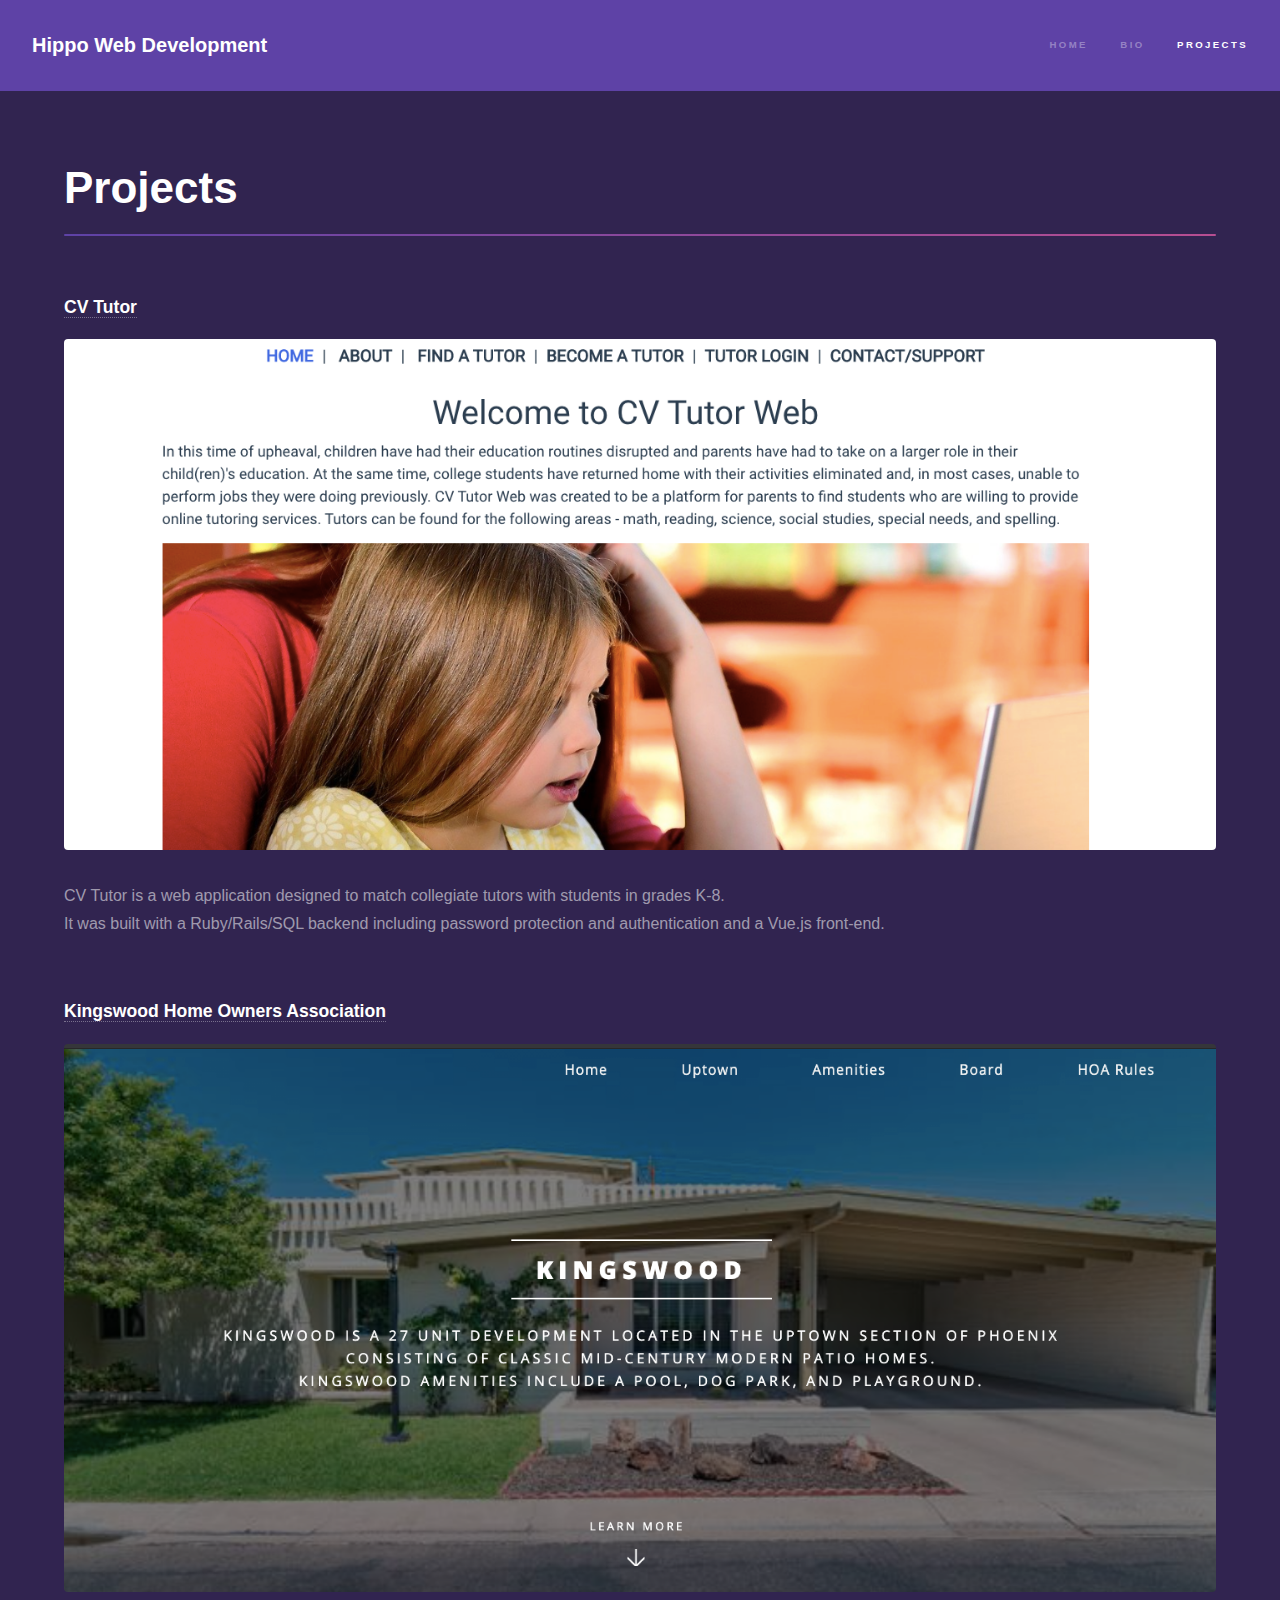
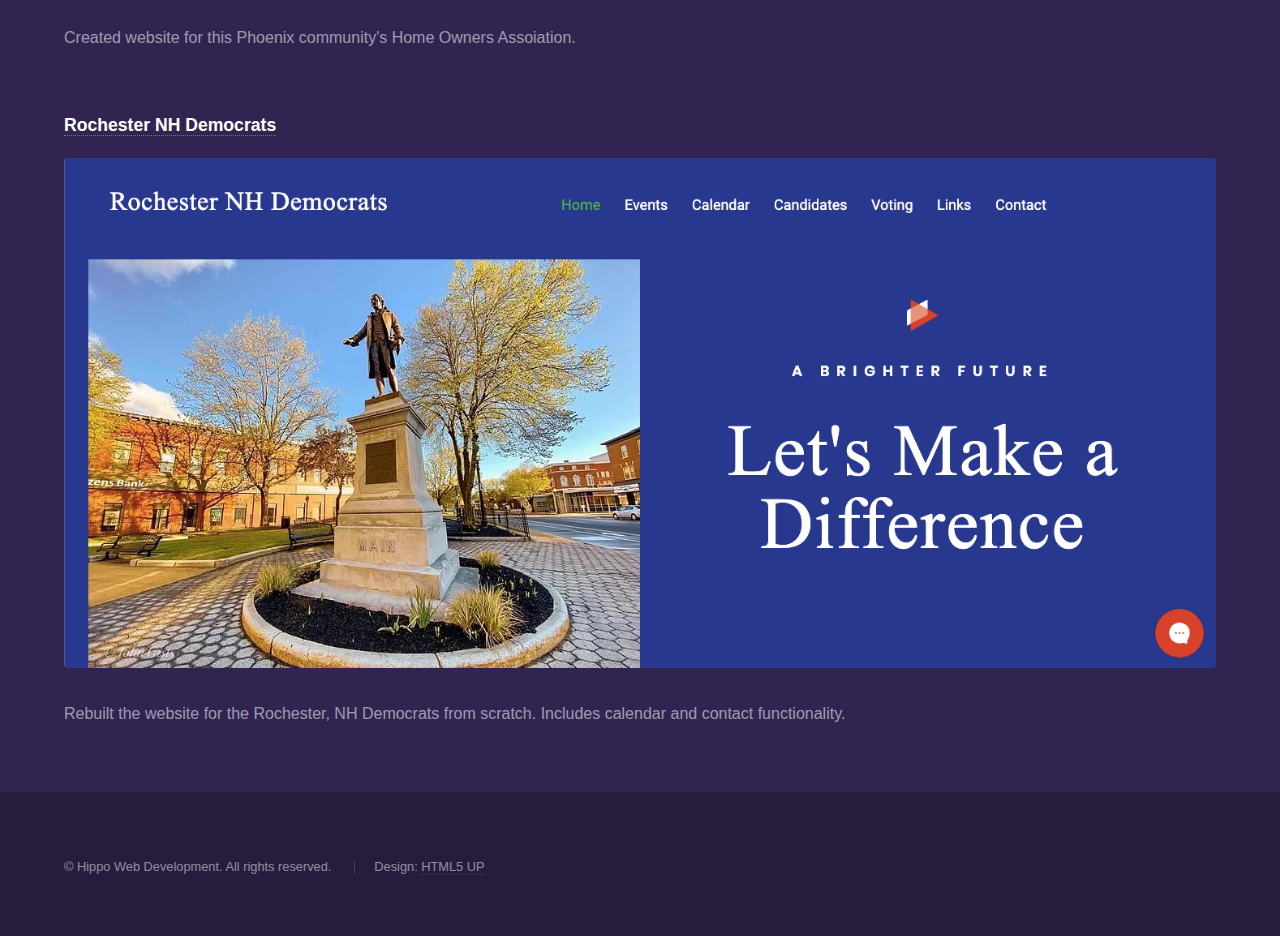
==== commit e0d95eac: "Added new Kingswood Landing Image, reordered project page, added custom css" ====
--- a/projects.html
+++ b/projects.html
@@ -12,7 +12,8 @@
 			name="viewport"
 			content="width=device-width, initial-scale=1, user-scalable=no"
 		/>
-		<link rel="stylesheet" href="assets/css/main.css" />
+    <link rel="stylesheet" href="assets/css/main.css" />
+    <link rel="stylesheet" href="assets/css/hwd.css" />
 		<noscript
 			><link rel="stylesheet" href="assets/css/noscript.css"
 		/></noscript>
@@ -36,9 +37,10 @@
 			<section id="main" class="wrapper">
 				<div class="inner">
           <h1 class="major">Projects</h1>
-          <h3><a href="https://cv-tutor-web.netlify.app" target="_blank" rel="noopener noreferrer">CV Tutor</a></h3>
+          <h3 class="projecttitle"><a href="https://cv-tutor-web.netlify.app" target="_blank" rel="noopener noreferrer">
+            CV Tutor</a></h3>
 					<span class="image fit"
-						><img src="images/CVTutorHome.png" alt=""
+						><img src="images/CVTutorHome.png" alt="CV Tutor Landing Page"
 					/></span>
 					<p>
 						CV Tutor is a web application designed to match collegiate tutors
@@ -46,21 +48,24 @@
 						It was built with a Ruby/Rails/SQL backend including password
 						protection and authentication and a Vue.js front-end.
           </p>
-        </br>
-        <h3><a href="https://www.rochesternhdems.net" target="_blank" rel="noopener noreferrer">Rochester NH Democrats</a></h3>
+				</br>
+				<h3 class="projecttitle">
+					<a href="https://kingswooduptown.com" target="_blank" rel="noopener noreferrer">Kingswood Home Owners Association
+					</a>
+				</h3>
+				<span class="image fit"
+				><img src="images/Kingswood.png" alt="KingswoodHOA Landing Page"/></span>
+					<p>
+						Created website for this Phoenix community's Home Owners Assoiation.
+					</p>
+				</br>
+        <h3 class="projecttitle"><a href="https://www.rochesternhdems.net" target="_blank" rel="noopener noreferrer">Rochester NH Democrats</a></h3>
         <span class="image fit"
-        ><img src="images/RochesterDems.png" alt=""/></span>
+        ><img src="images/RochesterDems.png" alt="Rochester NH Democrats Landing Page"/></span>
           <p>
           Rebuilt the website for the Rochester, NH Democrats from scratch. Includes calendar and contact functionality.
           </p>
       </ br>
-      <h3><a href="https://kingswoodHOA.netlify.app" target="_blank" rel="noopener noreferrer">
-        Kingswood Home Owners Association</a></h3>
-      <span class="image fit"
-      ><img src="images/Kingswood.png" alt=""/></span>
-        <p>
-          Created website for this Phoenix community's Home Owners Assoiation.
-        </p>
 				</div>
 			</section>
 		</div>
--- a/assets/css/hwd.css
+++ b/assets/css/hwd.css
@@ -0,0 +1,3 @@
+.projecttitle {
+	padding-bottom: 10px;
+}
